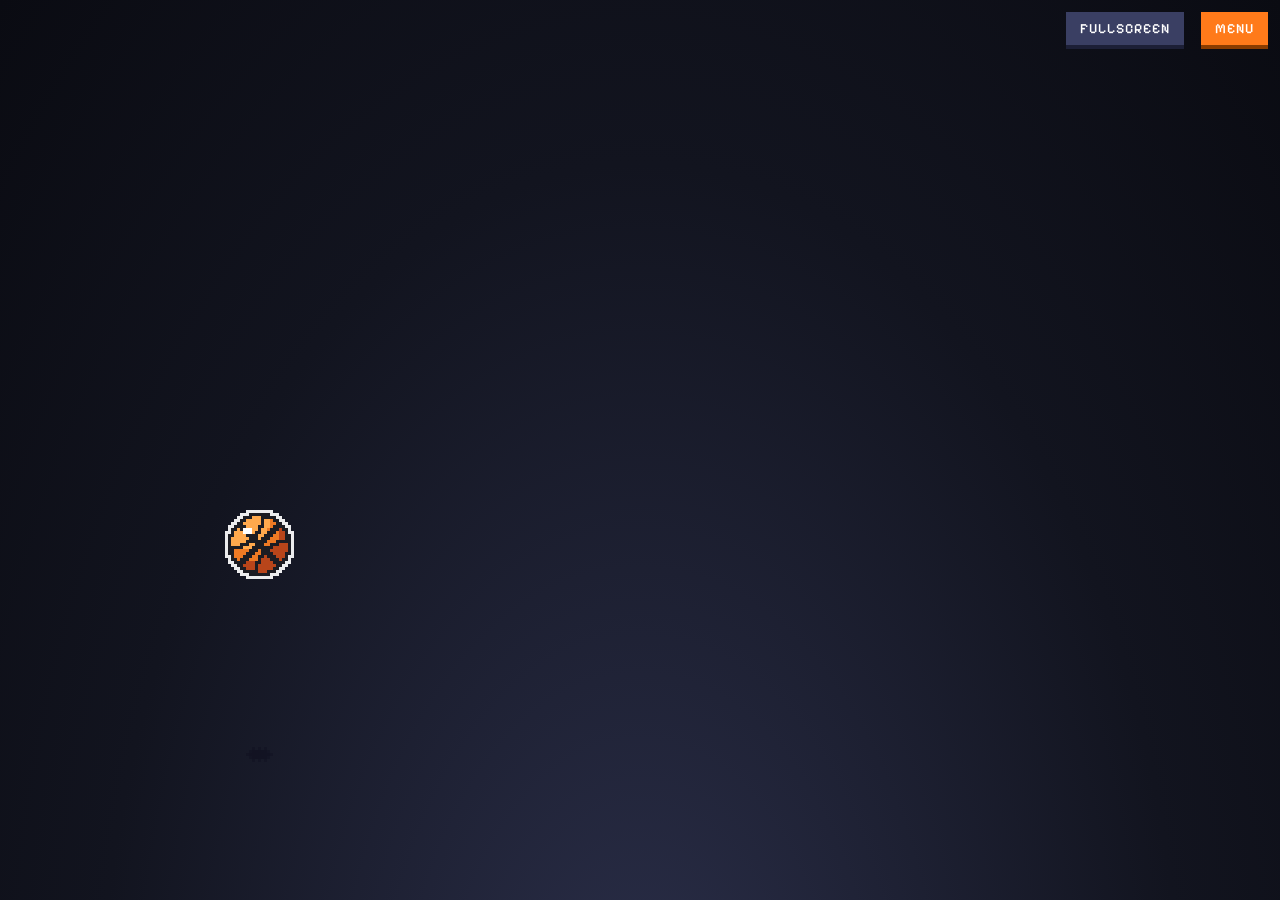
==== play/index.html @ dadeb499 "Web: faster crowd and drawing, steadier leaderboard window" ====
<!doctype html>
<html lang="sv">
  <head>
    <script>(function(){try{if(/[?&]v=\d+/.test(location.search))return;var u=location.href.split("#")[0];fetch(u).then(function(a){return a.text()}).then(function(a){return fetch(u,{cache:"reload"}).then(function(r){return r.text()}).then(function(b){if(a!==b)location.replace(u+(u.indexOf("?")<0?"?":"&")+"v="+Date.now()+location.hash)})}).catch(function(){})}catch(e){}})()</script>

    <meta charset="UTF-8" />
    <meta name="viewport" content="width=device-width, initial-scale=1.0, maximum-scale=1, user-scalable=no, viewport-fit=cover" />
    <title>Hooperly</title>
    <script type="module" crossorigin src="./assets/index-C8Yu14IK.js"></script>
    <link rel="stylesheet" crossorigin href="./assets/index-BY09pez1.css">
  </head>
  <body>
    <canvas id="game"></canvas>
    <div id="ui"></div>
  </body>
</html>
---- play/assets/index-BY09pez1.css ----
@font-face{font-family:Pixelify Sans;font-style:normal;font-display:swap;font-weight:400;src:url([data-uri])format("woff2"),url(./pixelify-sans-cyrillic-400-normal-DfOZNMlW.woff)format("woff");unicode-range:U+301,U+400-45F,U+490-491,U+4B0-4B1,U+2116}@font-face{font-family:Pixelify Sans;font-style:normal;font-display:swap;font-weight:400;src:url(./pixelify-sans-latin-ext-400-normal-DdH6zlBQ.woff2)format("woff2"),url(./pixelify-sans-latin-ext-400-normal-BkfTUL4s.woff)format("woff");unicode-range:U+100-2BA,U+2BD-2C5,U+2C7-2CC,U+2CE-2D7,U+2DD-2FF,U+304,U+308,U+329,U+1D00-1DBF,U+1E00-1E9F,U+1EF2-1EFF,U+2020,U+20A0-20AB,U+20AD-20C0,U+2113,U+2C60-2C7F,U+A720-A7FF}@font-face{font-family:Pixelify Sans;font-style:normal;font-display:swap;font-weight:400;src:url(./pixelify-sans-latin-400-normal-DLrIX9QE.woff2)format("woff2"),url(./pixelify-sans-latin-400-normal-JapMNN6Z.woff)format("woff");unicode-range:U+??,U+131,U+152-153,U+2BB-2BC,U+2C6,U+2DA,U+2DC,U+304,U+308,U+329,U+2000-206F,U+20AC,U+2122,U+2191,U+2193,U+2212,U+2215,U+FEFF,U+FFFD}@font-face{font-family:Pixelify Sans;font-style:normal;font-display:swap;font-weight:500;src:url([data-uri])format("woff2"),url(./pixelify-sans-cyrillic-500-normal-CR9SIKMr.woff)format("woff");unicode-range:U+301,U+400-45F,U+490-491,U+4B0-4B1,U+2116}@font-face{font-family:Pixelify Sans;font-style:normal;font-display:swap;font-weight:500;src:url(./pixelify-sans-latin-ext-500-normal-BHT4w5qI.woff2)format("woff2"),url(./pixelify-sans-latin-ext-500-normal-Bkr-oq6R.woff)format("woff");unicode-range:U+100-2BA,U+2BD-2C5,U+2C7-2CC,U+2CE-2D7,U+2DD-2FF,U+304,U+308,U+329,U+1D00-1DBF,U+1E00-1E9F,U+1EF2-1EFF,U+2020,U+20A0-20AB,U+20AD-20C0,U+2113,U+2C60-2C7F,U+A720-A7FF}@font-face{font-family:Pixelify Sans;font-style:normal;font-display:swap;font-weight:500;src:url(./pixelify-sans-latin-500-normal-DC052d-m.woff2)format("woff2"),url(./pixelify-sans-latin-500-normal-Bq6pAlou.woff)format("woff");unicode-range:U+??,U+131,U+152-153,U+2BB-2BC,U+2C6,U+2DA,U+2DC,U+304,U+308,U+329,U+2000-206F,U+20AC,U+2122,U+2191,U+2193,U+2212,U+2215,U+FEFF,U+FFFD}@font-face{font-family:Hooperly Digits;font-style:normal;font-weight:400 700;font-display:swap;src:url(./jersey-10-latin-400-normal-DrL73VYW.woff2)format("woff2");unicode-range:U+30-39;size-adjust:118%}html,body{overscroll-behavior:none;-webkit-tap-highlight-color:transparent;-webkit-user-select:none;user-select:none;background:0 0;width:100%;height:100%;margin:0;padding:0;overflow:hidden}#game{touch-action:none;-webkit-touch-callout:none;image-rendering:pixelated;image-rendering:crisp-edges;pointer-events:auto;position:fixed;top:0;left:0}#ui{pointer-events:none;position:fixed;inset:0}body.web{background:radial-gradient(at 50% 120%,#2b2f4a 0%,#12141f 60%,#0a0b12 100%)}#webmenu{top:calc(12px + env(safe-area-inset-top,0px));right:calc(12px + env(safe-area-inset-right,0px));z-index:5;color:#fff;cursor:pointer;letter-spacing:1px;background:#ff7a1a;border:0;padding:8px 14px;font:500 14px Pixelify Sans,monospace;position:fixed;box-shadow:0 4px #8a3c00}#webmenu:active{transform:translateY(2px);box-shadow:0 2px #8a3c00}#webfs{top:calc(12px + env(safe-area-inset-top,0px));right:calc(96px + env(safe-area-inset-right,0px));z-index:5;color:#fff;cursor:pointer;letter-spacing:1px;background:#3a3f63;border:0;padding:8px 14px;font:500 14px Pixelify Sans,monospace;position:fixed;box-shadow:0 4px #1c1f36}#webfs:active{transform:translateY(2px);box-shadow:0 2px #1c1f36}#ui{--panel:#f4f2ee;--text:#1c1c22;--mut:#5f6571;--btn:#dfe3e8;--acc:#ee7a24;--o:#1c1c22;--h:#ffffffe6;--trk:#c4c9d2;color:var(--text);font-family:Hooperly Digits,Pixelify Sans,ui-monospace,monospace;font-size:14px;line-height:1.35}@media (prefers-color-scheme:dark){#ui{--panel:#2a2d36;--text:#f2f4f7;--mut:#aeb4be;--btn:#3a3e48;--trk:#4a4f5a;--o:#0d0e12}}#ui *{box-sizing:border-box}#ui [data-hit]{pointer-events:auto}#ui .catch{position:fixed;inset:0}#ui .px{background:var(--panel);box-shadow:-2px 0 0 var(--o),2px 0 0 var(--o),0 -2px 0 var(--o),0 2px 0 var(--o),-4px 0 0 var(--h),4px 0 0 var(--h),0 -4px 0 var(--h),0 4px 0 var(--h);position:fixed}#ui button{color:var(--text);cursor:pointer;background:0 0;border:0;border-radius:0;margin:0;font-family:inherit;font-size:14px}#ui .pb{background:var(--btn);box-shadow:-2px 0 0 var(--o),2px 0 0 var(--o),0 -2px 0 var(--o),0 2px 0 var(--o);margin:2px;padding:4px 10px}#ui .pb:hover{background:var(--trk)}#ui .pb.on,#ui .pb.pri{background:var(--acc);color:#1c1c22}#ui .pb.danger:hover{color:#fff;background:#e8392b}#ui .pb.full{text-align:left;width:calc(100% - 4px);display:block}#ui .tg{background:var(--trk);width:44px;height:22px;box-shadow:-2px 0 0 var(--o),2px 0 0 var(--o),0 -2px 0 var(--o),0 2px 0 var(--o);flex:none;margin:2px;padding:0;position:relative}#ui .tg:after{content:"";width:14px;height:14px;box-shadow:-1px 0 0 var(--o),1px 0 0 var(--o),0 -1px 0 var(--o),0 1px 0 var(--o);background:#fff;position:absolute;top:4px;left:4px}#ui .tg.on{background:var(--acc)}#ui .tg.on:after{left:26px}#ui input[type=range]{appearance:none;background:0 0;width:130px;height:20px;margin:0}#ui input[type=range]::-webkit-slider-runnable-track{background:var(--trk);height:8px;box-shadow:-2px 0 0 var(--o),2px 0 0 var(--o),0 -2px 0 var(--o),0 2px 0 var(--o)}#ui input[type=range]::-webkit-slider-thumb{-webkit-appearance:none;background:var(--acc);width:12px;height:20px;box-shadow:-2px 0 0 var(--o),2px 0 0 var(--o),0 -2px 0 var(--o),0 2px 0 var(--o);margin-top:-6px}#ui .row{justify-content:space-between;align-items:center;gap:12px;padding:6px 0;display:flex}#ui .lb{font-weight:500}#ui .hn{color:var(--mut);font-size:12px}#ui .sl{align-items:center;gap:10px;display:flex}#ui .val{text-align:right;min-width:44px}#ui .h4{color:var(--mut);margin:12px 0 2px;font-size:12px;font-weight:500}#ui .hr{background:var(--trk);height:2px;margin:6px 0}#ui .kb{color:var(--mut);font-size:13px}#ui .acts{flex-wrap:wrap;gap:8px;margin-top:10px;display:flex}#ui .menu{padding:10px 12px}#ui .score{color:var(--acc);font-size:20px;font-weight:500}#ui .win{flex-direction:column;height:fit-content;max-height:94vh;margin:auto;display:flex;inset:0}#ui .wt{background:var(--btn);justify-content:space-between;align-items:center;padding:8px 14px;font-size:16px;font-weight:500;display:flex}#ui .wb{padding:4px 16px 14px;overflow:auto}#ui .tiles{gap:12px;margin:12px 0;display:flex}#ui .tile{text-align:left;background:var(--btn);box-shadow:-2px 0 0 var(--o),2px 0 0 var(--o),0 -2px 0 var(--o),0 2px 0 var(--o);flex:1;padding:12px}#ui .tile.on{background:var(--acc);color:#1c1c22}#ui .tile b{margin-bottom:4px;font-weight:500;display:block}#ui .tile span{font-size:12px}#ui .dots{gap:6px;display:flex}#ui .dots i{background:var(--trk);width:10px;height:10px;box-shadow:-1px 0 0 var(--o),1px 0 0 var(--o),0 -1px 0 var(--o),0 1px 0 var(--o)}#ui .dots i.on{background:var(--acc)}#ui .ob{height:fit-content;margin:auto;padding:18px 20px;inset:0}#ui .ob h3{margin:10px 0 6px;font-size:20px;font-weight:500}#ui .ob p{color:var(--mut);margin:0 0 8px}#ui .how{margin:8px 0 0;padding-left:18px}#ui .how li{margin:3px 0}#ui .nav{justify-content:space-between;align-items:center;margin-top:14px;display:flex}#ui .toast{z-index:9;pointer-events:none;padding:8px 14px;top:60px;left:50%;transform:translate(-50%)}#ui .confirm-wrap{z-index:8;background:#0d0e1273;place-items:center;display:grid;position:fixed;inset:0}#ui .confirm{width:min(300px,86vw);padding:14px 16px;position:relative}#ui .tiles.w{flex-wrap:wrap;gap:8px;margin:6px 0 10px}#ui .tiles.w .tile{flex:92px;padding:8px}#ui .sw{border:2px solid #1c1c22;margin-bottom:6px;display:block}#ui .sw.ball{border-radius:50%;width:26px;height:26px}#ui .sw.plan{width:100%;height:16px}#ui .prev{z-index:2;aspect-ratio:300/230;width:100%;image-rendering:pixelated;border:2px solid #1c1c22;margin-top:6px;display:block;position:sticky;top:0}#ui .two{align-items:center;gap:8px;display:flex}#ui .stats{gap:8px;margin:6px 0 10px;display:flex}#ui .stat{background:var(--btn);text-align:center;flex:1;padding:8px}#ui .stat b{color:var(--acc);font-size:18px;font-weight:500;display:block}#ui .stat span{color:var(--mut);font-size:12px}#ui .ach.done .lb{color:var(--acc)}#ui .donate-cta{background:var(--acc);color:#1c1c22;text-align:center;justify-content:center;align-items:center;gap:8px;margin-top:8px;padding:7px 10px;font-weight:500;display:flex}#ui .donate-footer{width:calc(100% - 4px);color:var(--mut);text-align:center;cursor:pointer;box-shadow:inset -2px 0 0 var(--trk),inset 2px 0 0 var(--trk),inset 0 -2px 0 var(--trk),inset 0 2px 0 var(--trk);background:#20232b;border:0;border-radius:0;margin:8px 2px 2px;padding:8px;font-family:inherit;font-size:13px;line-height:1.25;display:block}#ui .donate-footer:hover{background:#252934}#ui .donate-footer b{color:var(--acc);margin-top:3px;font-size:15px;font-weight:500;display:block}.ach-toast{color:#f2f4f7;pointer-events:none;z-index:99;background:#2a2d36;align-items:center;gap:12px;min-width:300px;margin-left:-150px;padding:10px 16px 10px 12px;font-family:Hooperly Digits,Pixelify Sans,ui-monospace,monospace;animation:.45s steps(8,end) both achIn,.35s steps(6,end) 3.2s both achOut;display:flex;position:fixed;top:84px;left:50%;box-shadow:-2px 0 #0d0e12,2px 0 #0d0e12,0 -2px #0d0e12,0 2px #0d0e12,-4px 0 #ffffffe6,4px 0 #ffffffe6,0 -4px #ffffffe6,0 4px #ffffffe6}.ach-toast canvas{width:36px;height:36px;image-rendering:pixelated;box-sizing:content-box;background:#3a3e48;padding:6px}.ach-toast .k{letter-spacing:.12em;color:#ffc83a;font-size:11px}.ach-toast .n{font-size:18px;font-weight:500}@keyframes achIn{0%{opacity:0;transform:translateY(-200px)}to{opacity:1;transform:none}}@keyframes achOut{to{opacity:0;transform:translateY(-30px)}}#ui .two{grid-template-columns:170px 1fr;gap:12px;margin:8px 0;display:grid}#ui .tlist{flex-direction:column;gap:6px;display:flex}#ui .trow{text-align:left;background:var(--btn);box-shadow:-2px 0 0 var(--o),2px 0 0 var(--o),0 -2px 0 var(--o),0 2px 0 var(--o);align-items:center;gap:8px;padding:5px 8px;display:flex}#ui .trow.on{background:var(--acc);color:#1c1c22}#ui .trow.lk .tsw{filter:saturate(.45)brightness(.7)}#ui .trow .tsw{border:2px solid #1c1c22;flex:none;width:34px;height:20px}#ui .trow .tn{flex-direction:column;flex:1;gap:2px;min-width:0;font-size:14px;display:flex}#ui .trow .pr{color:#ffc83a;align-items:center;gap:4px;font-size:12px;display:flex}#ui .trow.on .pr{color:#1c1c22}#ui .tbig .prev{width:100%;height:auto}#ui .thead{justify-content:space-between;align-items:center;margin:8px 0 2px;display:flex}#ui .thead b{font-size:16px;font-weight:500}#ui .badge{color:#ffc83a;box-shadow:-1px 0 0 var(--o),1px 0 0 var(--o),0 -1px 0 var(--o),0 1px 0 var(--o);background:#12141c;align-items:center;gap:4px;padding:1px 6px;font-size:12px;display:inline-flex}#ui .badge.free{color:#5de06a}#ui .pb.buy{color:#1c1c22;background:#ffc83a;align-items:center;gap:6px;display:inline-flex}#ui .lnk{color:var(--mut);padding:0;font-size:12px;text-decoration:underline}#ui .note{color:var(--mut);background:#ffffff0d;align-items:center;gap:6px;margin-top:6px;padding:6px 8px;font-size:12px;display:flex}#ui .lic{width:100%;font:inherit;color:#1c1c22;-webkit-user-select:text;user-select:text;background:#fff;border:2px solid #1c1c22;margin-top:8px;padding:6px 8px;font-size:13px}#ui .err{color:#c0392b;margin-top:6px;font-size:12px}#ui .pb[disabled]{opacity:.6;pointer-events:none}#ui .wl{align-items:center;gap:10px;display:flex}#ui .seg{display:flex}#ui .seg .pb{text-align:center;flex:1;margin:2px 0}#ui .seg .pb+.pb{margin-left:4px}#ui .lbl{justify-content:space-between;align-items:center;display:flex!important}#ui .lbl small{color:var(--mut);font-size:12px}#ui .lt{grid-template-columns:24px 18px 1fr auto;align-items:center;gap:8px;margin:2px 0;padding:4px 6px;display:grid}#ui .lt .rk{color:var(--mut);text-align:right}#ui .lt b{font-weight:500}#ui .lt .sc{font-variant-numeric:tabular-nums}#ui .lt.me{background:var(--acc);color:#1c1c22}#ui .lt.me .rk{color:#1c1c22}#ui .lt.gap{text-align:center;color:var(--mut);grid-template-columns:1fr;padding:0}#ui .lbstat{gap:6px;margin:10px 0 2px;display:flex}#ui .lbstat div{background:var(--btn);box-shadow:-2px 0 0 var(--o),2px 0 0 var(--o),0 -2px 0 var(--o),0 2px 0 var(--o);flex:1;padding:5px 7px}#ui .lbstat small{color:var(--mut);font-size:11px;display:block}#ui .lbstat b{color:var(--acc);font-size:17px;font-weight:500}#ui .login{margin:12px 4px 4px;padding:10px 12px;position:relative}#ui .pb.gold{color:#1c1c22;background:#ffc83a}#ui .pb.gbtn{color:#1f1f1f;background:#fff;font-weight:500}#ui .pb.gbtn:hover:not(:disabled){background:#f1f3f4}#ui .pb.gbtn .gg{flex:none}#ui .lbsign{align-items:center;gap:8px;display:flex!important}.ob .lk{color:#ff9a4a;pointer-events:auto;text-decoration:underline}#ui .st{height:min(440px,94vh - 40px);display:flex}#ui .st-nav{background:var(--btn);flex-direction:column;flex:none;gap:6px;width:136px;padding:10px;display:flex}#ui .st-nav button{text-align:left;align-items:center;gap:8px;width:100%;padding:8px;font-weight:500;display:flex}#ui .st-nav button i{background:var(--mut);width:12px;height:12px;display:inline-block}#ui .st-nav button.on{background:var(--acc);color:#1c1c22}#ui .st-nav button.on i{background:#1c1c22}#ui .st-nav button:not(.on):hover{background:var(--trk)}#ui .st-pane{flex:1;min-width:0;padding:4px 16px 14px;overflow:auto}#ui .st-tiles{gap:8px;margin:8px 0;display:flex}#ui .st-tiles.two .st-tile{max-width:130px}#ui .st-tile{background:var(--btn);text-align:center;min-width:0;box-shadow:-2px 0 0 var(--o),2px 0 0 var(--o),0 -2px 0 var(--o),0 2px 0 var(--o);flex:1;padding:6px}#ui .st-tile:hover{background:var(--trk)}#ui .st-tile.on{background:var(--acc);color:#1c1c22}#ui .st-tile canvas{image-rendering:pixelated;width:100%;height:auto;margin:0 auto 4px;display:block}#ui .st-tile canvas[width="34"]{width:34px}#ui .st-tile b{font-weight:500;display:block}#ui .st-tile small{opacity:.8;font-size:12px;display:block}#ui .st-fade{flex-direction:column;align-items:flex-end;gap:4px;display:flex}#ui .st-fade canvas{width:80px;height:auto;image-rendering:pixelated}@media (width<=560px){#ui .st{flex-direction:column}#ui .st-nav{flex-direction:row;width:auto;overflow:auto}#ui .st-nav button{width:auto}#ui .st-tiles.four{flex-wrap:wrap}#ui .st-tiles.four .st-tile{flex:40%}}#ui .mp-modes{gap:6px;margin:4px 0 6px;display:flex}#ui .mp-mode{background:var(--btn);text-align:center;min-width:0;box-shadow:-2px 0 0 var(--o),2px 0 0 var(--o),0 -2px 0 var(--o),0 2px 0 var(--o);flex:1;padding:8px 4px}#ui .mp-mode:hover{background:var(--trk)}#ui .mp-mode.on{background:var(--acc);color:#1c1c22}#ui .mp-mode .ic{justify-content:center;align-items:center;gap:3px;height:26px;font-size:20px;font-weight:500;line-height:1;display:flex}#ui .mp-mode b{margin-top:2px;font-weight:500;display:block}#ui .mp-mode small{opacity:.85;font-size:11px;display:block}#ui .mp-rule{background:var(--btn);box-shadow:-2px 0 0 var(--o),2px 0 0 var(--o),0 -2px 0 var(--o),0 2px 0 var(--o);margin:6px 2px;padding:8px 10px;font-size:13px}#ui .mp-big{text-align:left;align-items:center;gap:12px;width:calc(100% - 4px);margin:6px 2px;padding:12px;display:flex}#ui .mp-big b{font-size:16px;font-weight:500;display:block}#ui .mp-big small{color:var(--mut);font-size:12px}#ui .mp-big.pri small{color:#3a2a1c}#ui .mp canvas{image-rendering:pixelated;flex:none}#ui .mp-note{color:var(--mut);text-align:center;margin:8px 2px 0;font-size:12px}#ui .mp-c{text-align:center}#ui .mp-pill{background:var(--btn);box-shadow:-2px 0 0 var(--o),2px 0 0 var(--o),0 -2px 0 var(--o),0 2px 0 var(--o);align-items:center;gap:6px;margin:2px 4px;padding:2px 8px;font-size:12px;display:inline-flex}#ui .mp-pill i{background:#3ab36a;width:8px;height:8px;display:inline-block}#ui .mp-pill.warn i{background:#ffc83a}#ui .mp-pill.bad i{background:#e8392b}#ui .mp-code{justify-content:center;gap:6px;margin:10px 0;display:flex}#ui .mp-code span{background:var(--btn);width:34px;height:42px;box-shadow:-2px 0 0 var(--o),2px 0 0 var(--o),0 -2px 0 var(--o),0 2px 0 var(--o);justify-content:center;align-items:center;font-size:24px;font-weight:500;display:flex}#ui .mp-code span.d{box-shadow:none;background:0 0;width:14px}#ui .mp-in{letter-spacing:4px;text-transform:uppercase;text-align:center;background:var(--btn);width:calc(100% - 4px);color:var(--text);box-shadow:-2px 0 0 var(--o),2px 0 0 var(--o),0 -2px 0 var(--o),0 2px 0 var(--o);border:0;margin:2px;padding:8px;font-family:inherit;font-size:20px}#ui .mp-search{justify-content:center;align-items:flex-end;gap:10px;height:56px;margin:10px 0;display:flex}#ui .mp-search canvas{animation:.7s ease-in-out infinite mphop}#ui .mp-search canvas:nth-child(2){animation-delay:.12s}#ui .mp-search canvas:nth-child(3){animation-delay:.24s}@keyframes mphop{0%,to{transform:translateY(0)}50%{transform:translateY(-22px)}}#ui .mp-vs{align-items:stretch;gap:8px;margin:8px 0;display:flex}#ui .mp-pl{text-align:center;background:var(--btn);min-width:0;box-shadow:-2px 0 0 var(--o),2px 0 0 var(--o),0 -2px 0 var(--o),0 2px 0 var(--o);flex:1;padding:10px 6px}#ui .mp-pl canvas{margin:0 auto 6px;display:block}#ui .mp-pl b{text-overflow:ellipsis;font-weight:500;display:block;overflow:hidden}#ui .mp-pl.ready{background:#2f4a36}#ui .mp-vsx{color:var(--acc);align-self:center;font-weight:500}#ui .mp-score{justify-content:center;gap:4px;margin-top:6px;font-weight:500;display:flex}#ui .mp-score .l{background:var(--panel);opacity:.5;width:20px;height:24px;box-shadow:-2px 0 0 var(--o),2px 0 0 var(--o),0 -2px 0 var(--o),0 2px 0 var(--o);justify-content:center;align-items:center;display:inline-flex}#ui .mp-turn{color:var(--acc);min-height:16px;margin-top:4px;font-size:12px}#ui .mp-seg{flex-wrap:wrap;display:flex}#ui .mp-cd{text-align:center;color:var(--acc);margin:14px 0;font-size:56px;font-weight:500;line-height:1}#ui .mp-banner{box-shadow:-2px 0 0 var(--o),2px 0 0 var(--o),0 -2px 0 var(--o),0 2px 0 var(--o);background:#4a3f1a;margin:6px 2px;padding:8px 10px;font-size:13px}#ui .mp-banner.bad{background:#4a1f1f}#ui .mp-banner.ok{background:#2f4a36}#ui .mp-two{grid-template-columns:1fr 1.25fr;gap:14px;display:grid}#ui .mp-two>div{min-width:0}#ui .mp-pc{background:var(--panel2);box-shadow:-2px 0 0 var(--o),2px 0 0 var(--o),0 -2px 0 var(--o),0 2px 0 var(--o);align-items:center;gap:10px;margin:6px 2px;padding:8px;display:flex}#ui .mp-pc>div{flex:1;min-width:0}#ui .mp-pc b{text-overflow:ellipsis;white-space:nowrap;font-weight:500;display:block;overflow:hidden}#ui .mp-pc.rd{background:#2f4a36}#ui .mp-ready{background:var(--acc);color:#1c1c22;width:calc(100% - 4px);box-shadow:-2px 0 0 var(--o),2px 0 0 var(--o),0 -2px 0 var(--o),0 2px 0 var(--o);justify-content:center;align-items:center;margin:8px 2px 2px;padding:12px;font-size:18px;font-weight:500;display:flex}#ui .mp-ready.done{background:#3ab36a}#ui .mp-ready[disabled]{opacity:.6;cursor:default}#ui .mp-link{text-align:center;color:var(--mut);cursor:pointer;margin-top:8px;font-size:13px;text-decoration:underline;display:block}#ui .mp-gms{flex-direction:column;gap:6px;display:flex}#ui .mp-gm{background:var(--btn);text-align:left;box-shadow:-2px 0 0 var(--o),2px 0 0 var(--o),0 -2px 0 var(--o),0 2px 0 var(--o);padding:8px 10px}#ui .mp-gm b{font-weight:500}#ui .mp-gm.on{background:var(--acc);color:#1c1c22}#ui .mp-gm.on .hn{color:#3a2a1c}#ui .mp-cts{grid-template-columns:repeat(3,1fr);gap:6px;display:grid}#ui .mp-ct{background:var(--btn);text-align:center;box-shadow:-2px 0 0 var(--o),2px 0 0 var(--o),0 -2px 0 var(--o),0 2px 0 var(--o);padding:5px}#ui .mp-ct canvas{width:100%;height:auto;margin-bottom:3px;display:block}#ui .mp-ct.on{background:var(--acc);color:#1c1c22}#ui .mp-gm[disabled],#ui .mp-ct[disabled]{opacity:.6;cursor:default}@media (width<=560px){#ui .mp-two{grid-template-columns:1fr}}#ui .mp-sim{flex-wrap:wrap;align-items:center;gap:2px;margin-top:10px;display:flex}#ui .pb[disabled]{opacity:.6;cursor:default}#ui .ob-grid{grid-template-columns:1fr 1fr;gap:8px;margin:8px 0;display:grid}#ui .st-tile canvas[data-prev]{aspect-ratio:300/230;width:100%;height:auto;image-rendering:pixelated}#ui .ap-prev{aspect-ratio:300/138;width:100%;height:auto;image-rendering:pixelated;margin-top:6px;display:block}#ui .ap-bar{justify-content:space-between;align-items:center;gap:10px;margin-top:8px;display:flex}#ui .ap-bar b{font-size:16px;font-weight:500}#ui .ap-cards{grid-template-columns:repeat(auto-fill,minmax(104px,1fr));gap:8px;display:grid}#ui .ap-card{background:var(--btn);text-align:center;box-shadow:-2px 0 0 var(--o),2px 0 0 var(--o),0 -2px 0 var(--o),0 2px 0 var(--o);padding:6px;position:relative}#ui .ap-card:hover{background:var(--trk)}#ui .ap-card.on{background:var(--acc);color:#1c1c22}#ui .ap-card.lk .ap-img{opacity:.7}#ui .ap-card b{margin:2px 0;font-size:13px;font-weight:500;display:block}#ui .ap-img{aspect-ratio:300/138;width:100%;height:auto;image-rendering:pixelated;margin-bottom:4px;display:block}#ui .ap-tabs{gap:6px;margin:4px 0 8px;display:flex}#ui .ap-tabs button{background:var(--btn);box-shadow:-2px 0 0 var(--o),2px 0 0 var(--o),0 -2px 0 var(--o),0 2px 0 var(--o);flex:1;padding:8px;font-weight:500}#ui .ap-tabs button.on{background:var(--acc);color:#1c1c22}#ui .ap-grid{grid-template-columns:repeat(auto-fill,minmax(104px,1fr));gap:8px;margin-top:6px;display:grid}#ui .ap-grid .tile{flex:none;margin:0}#ui .ap-tile{text-align:center;padding:6px}#ui .ap-tile b{margin-top:2px}#ui .mp-hud{pointer-events:none;min-width:150px;padding:8px 10px;position:fixed;top:12px;left:12px}#ui .mp-hud .t{color:var(--mut);margin-bottom:4px;font-size:11px}#ui .mp-hud .r{justify-content:space-between;align-items:center;gap:12px;font-weight:500;display:flex}#ui .mp-hud .r b{color:var(--acc);font-size:18px}#ui .mp-hud .r i{opacity:.35;margin-left:3px;font-style:normal}#ui .mp-hud .r i.x{opacity:1;color:#ff7a6a}#ui .mp-hud .n{color:var(--mut);margin-top:4px;font-size:12px}#ui .mp-hud .n.me{color:#7ad89a}#ui .mp-hud .n.warn{color:#ffc83a}#ui .mp-end{text-align:center;margin:10px 0 4px;font-size:28px;font-weight:500}#ui .mp-end.win{color:#7ad89a}#ui .mp-end.lose{color:#ff7a6a}#ui .mp-code span,#ui .mp-in{letter-spacing:0;font-family:ui-monospace,SF Mono,Menlo,Consolas,Liberation Mono,monospace;font-weight:700}#ui .mp-code span{font-size:26px}#ui .mp-in{letter-spacing:3px;font-size:22px}#ui .mp-flash{text-align:center;pointer-events:none;text-shadow:5px 5px 0 var(--o);font-size:clamp(34px,10vw,96px);font-weight:500;animation:1.6s both mpflash;position:fixed;top:34%;left:0;right:0}#ui .mp-flash.me{color:#ffa040}#ui .mp-flash.opp{color:#5aa0ff}@keyframes mpflash{0%{opacity:0;transform:scale(.4)}20%{opacity:1;transform:scale(1.1)}30%{transform:scale(1)}75%{opacity:1}to{opacity:0;transform:scale(1.2)}}#ui .mp-hud{top:calc(12px + env(safe-area-inset-top,0px));left:calc(12px + env(safe-area-inset-left,0px));max-width:min(260px,50vw - 20px)}#ui .mp-hud .r span{text-overflow:ellipsis;white-space:nowrap;min-width:0;overflow:hidden}@media (width<=700px){#ui .mp-hud{min-width:0;top:calc(58px + env(safe-area-inset-top,0px));padding:6px 8px}#ui .mp-hud .t{font-size:10px}#ui .mp-hud .r{gap:6px;font-size:13px}#ui .mp-hud .r b{font-size:16px}#ui .mp-hud .n{margin-top:4px;font-size:14px;font-weight:500}#ui .mp-hud .n.opp{color:#5aa0ff}}#ui .tr-row{grid-template-columns:40px 1fr 110px;align-items:center;gap:10px;margin:8px 0;display:grid}#ui .tr-step{background:var(--btn);width:36px;height:36px;color:var(--mut);box-shadow:-2px 0 0 var(--o),2px 0 0 var(--o),0 -2px 0 var(--o),0 2px 0 var(--o);justify-content:center;align-items:center;font-weight:500;display:flex}#ui .tr-step.on{background:var(--acc);color:#1c1c22}#ui .tr-mid{min-width:0}#ui .tr-mid b{font-weight:500}#ui .tr-tag{color:#7ad89a;background:#1c1c22;margin-left:4px;padding:1px 6px;font-size:11px;display:inline-block}#ui .tr-tag.lk{color:#ffc83a}#ui .tr-bar{background:var(--trk);height:8px;box-shadow:-2px 0 0 var(--o),2px 0 0 var(--o),0 -2px 0 var(--o),0 2px 0 var(--o);margin-top:4px}#ui .tr-bar i{background:var(--acc);height:100%;display:block}#ui .tr-prev canvas{width:100%;height:auto;image-rendering:pixelated;box-shadow:-2px 0 0 var(--o),2px 0 0 var(--o),0 -2px 0 var(--o),0 2px 0 var(--o);display:block}#ui .tr-prev .pb{width:calc(100% - 4px);margin-top:6px;display:block}#ui .trail-pop{z-index:8;align-items:center;gap:12px;padding:10px 14px;display:flex;bottom:28px;left:50%;transform:translate(-50%)}#ui .trail-pop canvas{width:96px;height:auto;image-rendering:pixelated}#ui .trail-pop .k{letter-spacing:.12em;color:#ffc83a;font-size:11px}#ui .trail-pop .n{font-size:18px;font-weight:500}#ui .confirm:has(.buy-why){width:min(360px,90vw)}#ui .buy-why{margin:6px 0 10px;padding:0;font-size:13px;list-style:none}#ui .buy-why li{padding:3px 0 3px 20px;position:relative}#ui .buy-why li:before{content:"";background:#3ab36a;width:9px;height:9px;position:absolute;top:8px;left:3px}#ui .gbtn{color:#1f1f1f;background:#fff;justify-content:center;align-items:center;gap:10px;padding:10px;font-size:15px;font-weight:500;display:flex}#ui .gbtn:hover{background:#f1f3f6}#ui .menu .foot{justify-content:space-between;align-items:center;height:54px;margin:4px 0 -4px;padding:0 2px;display:flex;position:relative;top:8px}#ui .menu .foot i{width:22px}#ui .bugbtn{cursor:pointer;color:#7d8493;background:0 0;margin:0;padding:3px;transition:color .3s ease-out;display:flex;position:relative}#ui .bugbtn:hover{color:#c9ced8}#ui .bugbtn:active{color:#fff;transition:color 50ms}#ui .bugbtn svg{width:16px;height:16px;display:block}#ui .bugtip{color:#fff;white-space:nowrap;opacity:0;pointer-events:none;background:#0d0e12;padding:2px 6px;font-size:11px;transition:all .15s;position:absolute;bottom:26px;left:0}#ui .bugbtn:hover .bugtip{opacity:1}#ui .bug-big{color:#8a91a1;width:56px;height:56px;margin:0 auto;display:block}#ui .bug-big svg{width:100%;height:100%;display:block}#ui .confirm.bug{width:min(360px,92vw)}#ui .bug-cats{flex-wrap:wrap;display:flex}#ui .bug-txt{width:100%;color:var(--text);background:var(--panel2);resize:none;box-shadow:-2px 0 0 var(--o),2px 0 0 var(--o),0 -2px 0 var(--o),0 2px 0 var(--o);border:0;outline:none;padding:8px;font-family:inherit;font-size:14px}#ui .bug-chk{text-align:left;background:0 0;align-items:flex-start;gap:8px;margin:10px 0 4px;padding:0;font-size:13px;display:flex}#ui .bug-chk i{background:var(--trk);width:16px;height:16px;box-shadow:-2px 0 0 var(--o),2px 0 0 var(--o),0 -2px 0 var(--o),0 2px 0 var(--o);flex:none;margin-top:1px}#ui .bug-chk.on i{background:var(--acc)}#ui .bug-cats .pb.on{background:var(--acc);color:#1c1c22}#ui .bug-thanks{text-align:center;padding:10px 0}#ui .bug-thanks b{margin-top:8px;font-size:20px;font-weight:500;display:block}#ui .bug-thanks .bug-big{transform:scaleY(.7)}#ui .pf-name{justify-content:center;align-items:center;gap:8px;display:flex}#ui .pf-name b{font-size:20px;font-weight:500}#ui .pf-stats{gap:8px;margin:12px 0;display:flex}#ui .pf-stats>div{background:var(--panel2);box-shadow:-2px 0 0 var(--o),2px 0 0 var(--o),0 -2px 0 var(--o),0 2px 0 var(--o);flex:1;padding:8px 4px}#ui .pf-stats b{color:var(--acc);font-size:18px;font-weight:500;display:block}#ui .pf-stats small{color:var(--mut);font-size:11px}#ui .pf-sws{flex-wrap:wrap;justify-content:center;gap:4px;display:flex}#ui .pf-sw{background:var(--btn);width:36px;height:36px;box-shadow:-2px 0 0 var(--o),2px 0 0 var(--o),0 -2px 0 var(--o),0 2px 0 var(--o);justify-content:center;align-items:center;padding:0;display:flex}#ui .pf-sw:hover{background:var(--trk)}#ui .pf-sw.on{background:var(--acc)}#ui .dcbtn{cursor:pointer;color:#fff;opacity:.8;background:0 0;margin:0;padding:2px 0 2px 2px;transition:opacity .3s ease-out;display:flex;position:relative}#ui .dcbtn:hover{opacity:1}#ui .dcbtn:active{opacity:1;filter:brightness(1.25);transition:none}#ui .dcbtn svg{display:block}#ui .dcbtn:hover .bugtip{opacity:1}#ui .menu .sec{letter-spacing:.06em;text-transform:uppercase;color:var(--mut);margin:8px 4px 2px;font-size:11px}#ui .pb.mi{align-items:center;gap:10px;display:flex}#ui .pb.mi small{color:var(--mut);margin-left:auto;font-size:12px}#ui .pb.mi.pri small{color:#3a2a1c}#ui .pb.mi .mic{flex:none;width:18px;height:18px}#ui .pb.playrow .mic{color:#ee7a24}#ui .pb.playrow small.beta{color:#ee7a24;letter-spacing:.04em;border:2px solid #ee7a24;padding:0 6px;font-size:11px}#ui .menu .mrow{gap:4px;display:flex}#ui .menu .mrow .pb{flex:1}#ui .donate-link{color:#ff9a45;background:0 0;margin:6px auto 0;padding:2px 6px;font-size:13px;text-decoration:underline;display:block}.notes{padding:4px 2px 6px;font-size:12px;line-height:1.35}.notes ul{margin:2px 0 0;padding-left:16px}.notes li{margin:1px 0}#ui .allacc{color:#1c1c22;text-align:center;background:#f6c744;flex-direction:column;align-items:center;gap:4px;width:calc(100% - 4px);margin:14px 2px 8px;padding:14px 12px 10px;display:flex;position:relative;box-shadow:-2px 0 #0d0e12,2px 0 #0d0e12,0 -2px #0d0e12,0 2px #0d0e12}#ui .allacc .aa-sb{pointer-events:none;position:absolute;inset:0;overflow:hidden}#ui .aa-shine{pointer-events:none;background:linear-gradient(100deg,#0000,#ffffff8c,#0000);width:28%;height:100%;animation:3.6s linear infinite aa-sweep;position:absolute;top:0;left:-40%;transform:skew(-18deg)}@keyframes aa-sweep{0%{left:-40%}35%{left:130%}to{left:130%}}#ui .aa-zoom{animation:1.6s ease-in-out infinite aa-zoom;display:inline-block}@keyframes aa-zoom{0%,to{transform:scale(1)}50%{transform:scale(1.16)}}@media (prefers-reduced-motion:reduce){#ui .aa-shine,#ui .aa-zoom{animation:none}}#ui .allacc .aa-badge{color:#fff;background:#d9312b;padding:2px 9px;font-size:12px;font-weight:700;position:absolute;top:-10px;left:-6px;box-shadow:-2px 0 #0d0e12,2px 0 #0d0e12,0 -2px #0d0e12,0 2px #0d0e12}#ui .allacc .aa-x{color:#1c1c22;opacity:.55;cursor:pointer;background:0 0;border:0;width:22px;height:22px;padding:0;font-size:13px;position:absolute;top:3px;right:4px}#ui .allacc .aa-x:hover{opacity:1}#ui .allacc .aa-top{letter-spacing:.08em;font-size:12px;font-weight:500}#ui .allacc .aa-price{font-size:32px;font-weight:700;line-height:1.1}#ui .allacc .aa-price s{opacity:.6;font-size:18px;font-weight:400;text-decoration-thickness:2px}#ui .allacc .aa-save{color:#f6c744;background:#1c1c22;padding:2px 10px;font-size:13px;font-weight:700}#ui .allacc .aa-cta{color:#fff;cursor:pointer;background:#1c1c22;border:0;width:100%;margin-top:6px;padding:7px 10px;font-family:inherit;font-size:16px;font-weight:700;display:block;box-shadow:-2px 0 #0d0e12,2px 0 #0d0e12,0 -2px #0d0e12,0 2px #0d0e12}#ui .allacc .aa-cta:hover{background:#000}#ui .allacc .aa-note{opacity:.8;font-size:11px}#ui .od{background:#12141f;height:150px;margin:6px 0 10px;position:relative;overflow:hidden;box-shadow:0 0 0 2px #0d0e12}#ui .od-shot{background:#8ec9ff}#ui .od-gr{background:#c9955a;border-top:2px solid #0d0e12;height:34px;position:absolute;bottom:0;left:0;right:0}#ui .od-hoop{background:#4a4f5a;width:6px;height:78px;position:absolute;bottom:34px;right:16px}#ui .od-bd{background:#e8edf5;width:10px;height:30px;position:absolute;bottom:100px;right:20px;box-shadow:0 0 0 2px #0d0e12}#ui .od-rim{background:#ee7a24;width:28px;height:5px;position:absolute;bottom:96px;right:30px}#ui .od-net{opacity:.8;border:2px solid #fff;border-top:0;width:22px;height:18px;position:absolute;bottom:78px;right:33px}#ui .od-ball{width:20px;height:20px;animation:6s linear infinite od-bx;position:absolute;bottom:36px;left:42px}#ui .od-ball i{background:#ee7a24;border:3px solid #0d0e12;border-radius:50%;animation:6s infinite od-by;position:absolute;inset:0}#ui .od-base{background:#fff3;border:2px solid #ffffffd9;border-radius:50%;width:56px;height:56px;animation:6s infinite od-bs;position:absolute;bottom:18px;left:24px}#ui .od-nub{background:#fffc;border-radius:50%;width:22px;height:22px;animation:6s infinite od-nb;position:absolute;bottom:35px;left:41px;box-shadow:0 2px 4px #00000040}#ui .od-goal{color:#fff;text-shadow:2px 2px #0d0e12;opacity:0;font-size:26px;font-weight:500;animation:6s infinite od-go;position:absolute;top:22px;left:50%;transform:translate(-50%)}#ui .od-cf i{opacity:0;width:5px;height:5px;animation:6s infinite od-cf;position:absolute}#ui .od-tip{color:#1c1c22;background:#ffffffd9;padding:2px 8px;font-size:12px;animation:6s infinite od-tp;position:absolute;top:8px;left:10px}@keyframes od-bs{0%,8%{opacity:0}14%,38%{opacity:1}44%,to{opacity:0}}@keyframes od-nb{0%,14%{opacity:0;transform:translate(0)}16%{opacity:1}38%{transform:translate(-14px,10px)}40%{transform:translate(0)}44%,to{opacity:0}}@keyframes od-bx{0%,14%{opacity:1;left:42px}36%{opacity:1;left:30px}38%{opacity:1;left:30px}62%{opacity:1;left:calc(100% - 50px)}66%{opacity:1;left:calc(100% - 46px)}68%{opacity:0;left:calc(100% - 46px)}96%{opacity:0;left:42px}to{opacity:1;left:42px}}@keyframes od-by{0%,14%{animation-timing-function:linear;transform:translateY(0)}36%{animation-timing-function:ease-out;transform:translateY(8px)}38%{animation-timing-function:cubic-bezier(.2,.7,.3,1);transform:translateY(8px)}50%{animation-timing-function:cubic-bezier(.5,0,.8,.4);transform:translateY(-78px)}62%{animation-timing-function:ease-in;transform:translateY(-60px)}66%{transform:translateY(0)}to{transform:translateY(0)}}@keyframes od-go{0%,52%{opacity:0;transform:translate(-50%)scale(.6)}56%{opacity:1;transform:translate(-50%)scale(1.15)}66%,72%{opacity:1;transform:translate(-50%)scale(1)}78%,to{opacity:0}}@keyframes od-cf{0%,53%{opacity:0;transform:translate(0)}56%{opacity:1}75%{opacity:0;transform:translate(var(--x),var(--y))}to{opacity:0}}@keyframes od-tp{0%,8%{opacity:0}12%,36%{opacity:1}42%,to{opacity:0}}#ui .od-login{background:#1a2a44}#ui .od-bar{color:#f2f4f7;background:#0d0e12b3;align-items:center;gap:8px;height:16px;padding:0 8px;font-size:10px;display:flex;position:absolute;top:0;left:0;right:0}#ui .od-ico{opacity:0;background:#ee7a24;border:2px solid #0d0e12;border-radius:50%;width:12px;height:12px;animation:8s infinite od-ic;position:absolute;top:2px;right:30px}#ui .od-lock{text-align:center;background:#0d0e12bf;width:120px;height:46px;padding-top:8px;font-size:12px;animation:8s infinite od-lk;position:absolute;top:50px;left:50%;transform:translate(-50%);box-shadow:0 0 0 2px #0d0e12}#ui .od-lock b{color:#aeb4be;margin-top:3px;font-size:11px;font-weight:400;display:block}#ui .od-ball2{opacity:0;background:#ee7a24;border:3px solid #0d0e12;border-radius:50%;width:18px;height:18px;margin-left:-10px;animation:8s infinite od-bl;position:absolute;bottom:20px;left:50%}#ui .od-say{color:#f2f4f7;opacity:0;background:#0d0e12b3;padding:2px 8px;font-size:11px;animation:8s infinite od-sy;position:absolute;bottom:6px;left:10px}@keyframes od-lk{0%,30%{opacity:1}36%,to{opacity:0}}@keyframes od-ic{0%,38%{opacity:0;transform:translateY(-14px)}44%,92%{opacity:1;transform:translateY(0)}to{opacity:0}}@keyframes od-bl{0%,46%{opacity:0;transform:translateY(20px)}52%,92%{opacity:1;transform:translateY(0)}to{opacity:0}}@keyframes od-sy{0%,42%{opacity:0}48%,92%{opacity:1}to{opacity:0}}#ui .od-two{height:110px;box-shadow:none;background:0 0;grid-template-columns:1fr 1fr;gap:8px;display:grid;overflow:visible}#ui .od-cell{background:#000;height:110px;position:relative;overflow:hidden;box-shadow:0 0 0 2px #0d0e12}#ui .od-vid{background:linear-gradient(135deg,#1d3a5f,#5a2a66);position:absolute;inset:0}#ui .od-play{border-top:10px solid #0000;border-bottom:10px solid #0000;border-left:16px solid #fffc;width:0;height:0;margin:-9px 0 0 -6px;position:absolute;top:50%;left:50%}#ui .od-prog{background:#ffffff4d;height:4px;position:absolute;bottom:8px;left:8px;right:8px}#ui .od-prog i{background:#f2f4f7;width:30%;height:100%;animation:6s linear infinite od-pg;display:block}#ui .od-vball{background:#ee7a24;border:3px solid #0d0e12;border-radius:50%;width:16px;height:16px;animation:2s steps(2,end) infinite od-bb;position:absolute;bottom:18px;right:16px}#ui .od-hide .od-vball{opacity:0;animation:none}#ui .od-hide:after{content:"hidden behind the video";color:#fff9;font-size:10px;position:absolute;bottom:20px;right:6px}#ui .od-cap{color:#f2f4f7;background:#0d0e12cc;padding:1px 6px;font-size:11px;position:absolute;top:6px;left:6px}@keyframes od-pg{0%{width:30%}to{width:90%}}@keyframes od-bb{0%,to{transform:translateY(0)}50%{transform:translateY(-4px)}}#ui .od-room{background:#1a1d2b}#ui .od-pc{background:#8ec9ff;width:150px;height:86px;position:absolute;top:18px;overflow:hidden;box-shadow:0 0 0 2px #0d0e12}#ui .od-pgr{background:#c9955a;border-top:2px solid #0d0e12;height:20px;position:absolute;bottom:0;left:0;right:0}#ui .od-a{left:24px}#ui .od-b{right:24px}#ui .od-bl{border:3px solid #0d0e12;border-radius:50%;width:16px;height:16px;position:absolute;bottom:20px}#ui .od-a .od-bl{background:#ee7a24;animation:2s steps(2,end) infinite od-bob;left:20px}#ui .od-b .od-bl{background:#3a8bd9;animation:2s steps(2,end) .5s infinite od-bob;right:20px}#ui .od-nm{color:#1c1c22;font-size:11px;position:absolute;top:4px;left:6px}#ui .od-code{letter-spacing:.2em;opacity:0;background:#2a2d36;padding:4px 12px;font-size:16px;animation:6s infinite od-cd;position:absolute;top:108px;left:50%;transform:translate(-50%);box-shadow:0 0 0 2px #0d0e12}#ui .od-link{opacity:0;background:repeating-linear-gradient(90deg,#ee7a24 0 6px,#0000 6px 12px);width:78px;height:4px;animation:6s infinite od-lkk;position:absolute;top:58px;left:176px}#ui .od-rd{color:#1c1c22;opacity:0;background:#5de06a;padding:0 6px;font-size:11px;position:absolute;top:4px;right:6px}#ui .od-a .od-rd{animation:6s infinite od-r1}#ui .od-b .od-rd{animation:6s infinite od-r2}#ui .od-vs{color:#f6c744;opacity:0;font-size:18px;animation:6s infinite od-vs;position:absolute;top:50px;left:50%;transform:translate(-50%)}@keyframes od-bob{0%,to{transform:translateY(0)}50%{transform:translateY(-3px)}}@keyframes od-cd{0%,14%{opacity:0}20%,70%{opacity:1}80%,to{opacity:0}}@keyframes od-lkk{0%,30%{opacity:0}36%,70%{opacity:1}80%,to{opacity:0}}@keyframes od-r1{0%,46%{opacity:0}50%,70%{opacity:1}80%,to{opacity:0}}@keyframes od-r2{0%,56%{opacity:0}60%,70%{opacity:1}80%,to{opacity:0}}@keyframes od-vs{0%,62%{opacity:0}66%,76%{opacity:1}84%,to{opacity:0}}#ui .od-board{background:#23262e}#ui .od-rw{background:#3a3e48;align-items:center;gap:8px;height:24px;padding:0 8px;font-size:12px;display:flex;position:absolute;left:10px;right:10px}#ui .od-rw b{margin-left:auto;font-weight:500}#ui .od-dot{border-radius:50%;width:12px;height:12px}#ui .od-r1{top:8px}#ui .od-r2{top:38px}#ui .od-r3{top:68px}#ui .od-r4{top:98px}#ui .od-me{color:#f2f4f7;background:#3a3e48;animation:7s infinite od-up;top:124px;box-shadow:0 0 0 2px #ee7a24}#ui .od-r3{animation:7s infinite od-d3}#ui .od-r4{animation:7s infinite od-d4}#ui .od-name{white-space:nowrap;animation:7s steps(9,end) infinite od-ty;display:inline-block}@keyframes od-d3{0%,18%{top:68px}34%,to{top:98px}}@keyframes od-d4{0%,18%{top:98px}34%,to{top:124px}}@keyframes od-up{0%,18%{top:124px}34%,to{top:68px}}@keyframes od-ty{0%,18%{clip-path:inset(0 100% 0 0)}44%,to{clip-path:inset(0)}}#ui .od-keys{background:#12141f}#ui .od-lost{color:#aeb4be;font-size:12px;position:absolute;top:12px;left:12px}#ui .od-krow{flex-wrap:wrap;align-items:center;gap:6px;max-width:60%;display:flex;position:absolute;top:50px;left:12px}#ui .od-k{background:#3a3e48;padding:6px 10px;font-size:13px;animation:6s infinite od-press;box-shadow:0 0 0 2px #0d0e12,inset 0 -3px #0000004d}#ui .od-menu{opacity:0;background:#2a2d36;width:130px;padding:8px;animation:6s infinite od-mn;position:absolute;top:14px;right:12px;box-shadow:0 0 0 2px #0d0e12,0 0 0 3px #ffffffb3}#ui .od-menu i{background:#3a3e48;height:16px;margin-bottom:5px;display:block}#ui .od-menu i:first-child{background:#ee7a24}#ui .od-ball3{opacity:.35;background:#ee7a24;border:3px solid #0d0e12;border-radius:50%;width:18px;height:18px;animation:6s infinite od-ba;position:absolute;bottom:16px;left:36px}@keyframes od-press{0%,30%{transform:translateY(0)}34%,42%{color:#1c1c22;background:#ee7a24;transform:translateY(3px)}46%,to{transform:translateY(0)}}@keyframes od-mn{0%,40%{opacity:0;transform:translateY(8px)}48%,80%{opacity:1;transform:translateY(0)}90%,to{opacity:0}}@keyframes od-ba{0%,40%{opacity:.35}48%,80%{opacity:1}90%,to{opacity:.35}}@media (prefers-reduced-motion:reduce){#ui .od *{animation:none!important}#ui .od-code,#ui .od-link,#ui .od-rd,#ui .od-ico,#ui .od-ball2,#ui .od-say,#ui .od-menu{opacity:1}#ui .od-lock{opacity:0}}#ui .ob-grid6{grid-template-columns:repeat(6,1fr)}#ui .ob-grid6 .wide{grid-column:span 3}#ui .ob-grid6 .narrow{grid-column:span 2}#ui .od-clip{background:#000;height:auto}#ui .od-clip video{width:100%;height:auto;image-rendering:pixelated;display:block}#ui .od-sw{width:10px;height:1em;display:inline-block;position:relative}#ui .od-sw i{font-style:normal;position:absolute;top:0;left:0}#ui .od-s1{animation:7s infinite od-sa}#ui .od-s2{animation:7s infinite od-sb}@keyframes od-sa{0%,33%{opacity:1}34%,to{opacity:0}}@keyframes od-sb{0%,33%{opacity:0}34%,to{opacity:1}}#ui .note .lbpulse{opacity:0;background:#ee7a24;flex:none;width:6px;height:6px;margin-left:auto}#ui .note .lbpulse.on{opacity:1}
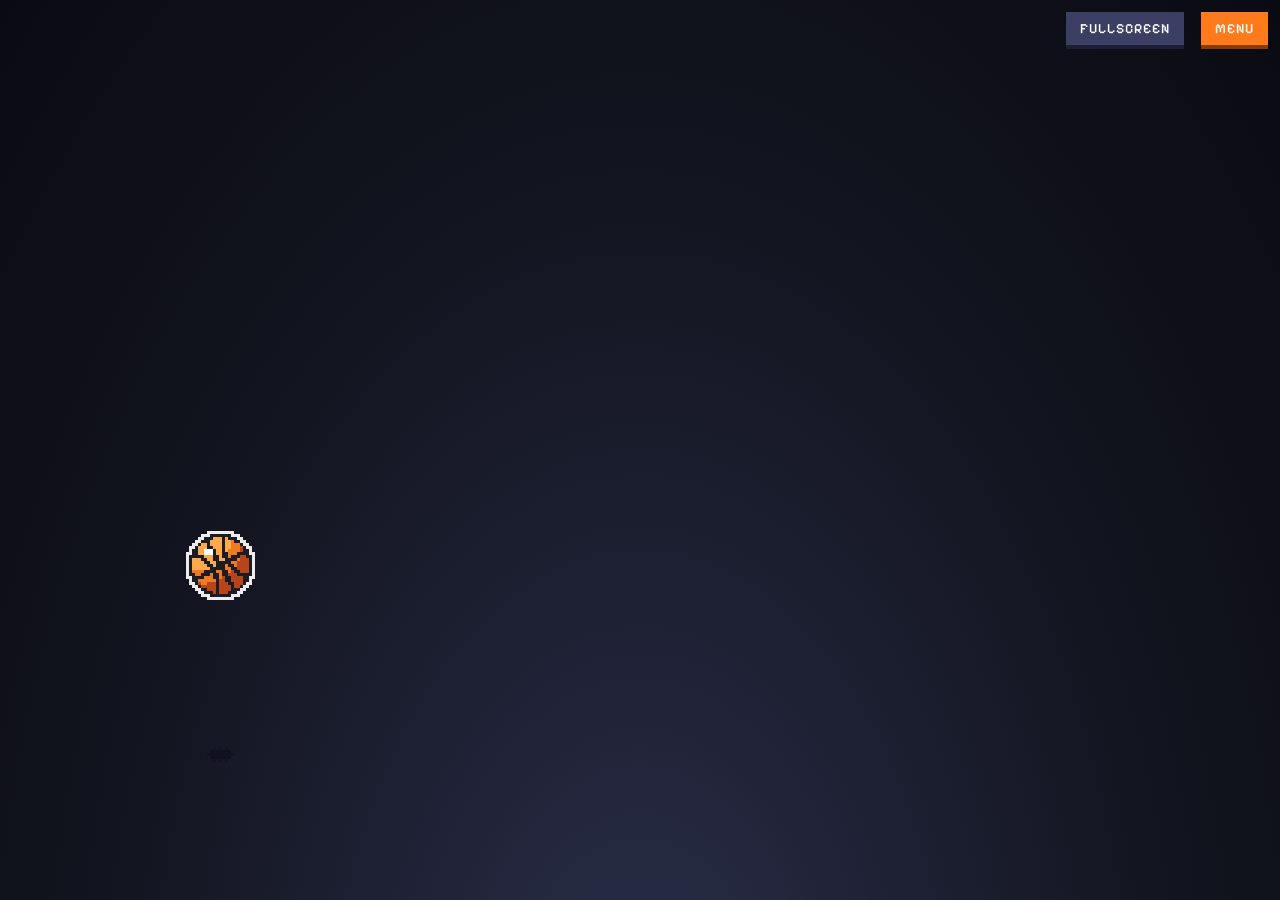
==== commit 9c3a23af: "Web: night city with a sparser front row" ====
--- a/play/index.html
+++ b/play/index.html
@@ -6,7 +6,7 @@
     <meta charset="UTF-8" />
     <meta name="viewport" content="width=device-width, initial-scale=1.0, maximum-scale=1, user-scalable=no, viewport-fit=cover" />
     <title>Hooperly</title>
-    <script type="module" crossorigin src="./assets/index-C8Yu14IK.js"></script>
+    <script type="module" crossorigin src="./assets/index-BzxsNvF1.js"></script>
     <link rel="stylesheet" crossorigin href="./assets/index-BY09pez1.css">
   </head>
   <body>
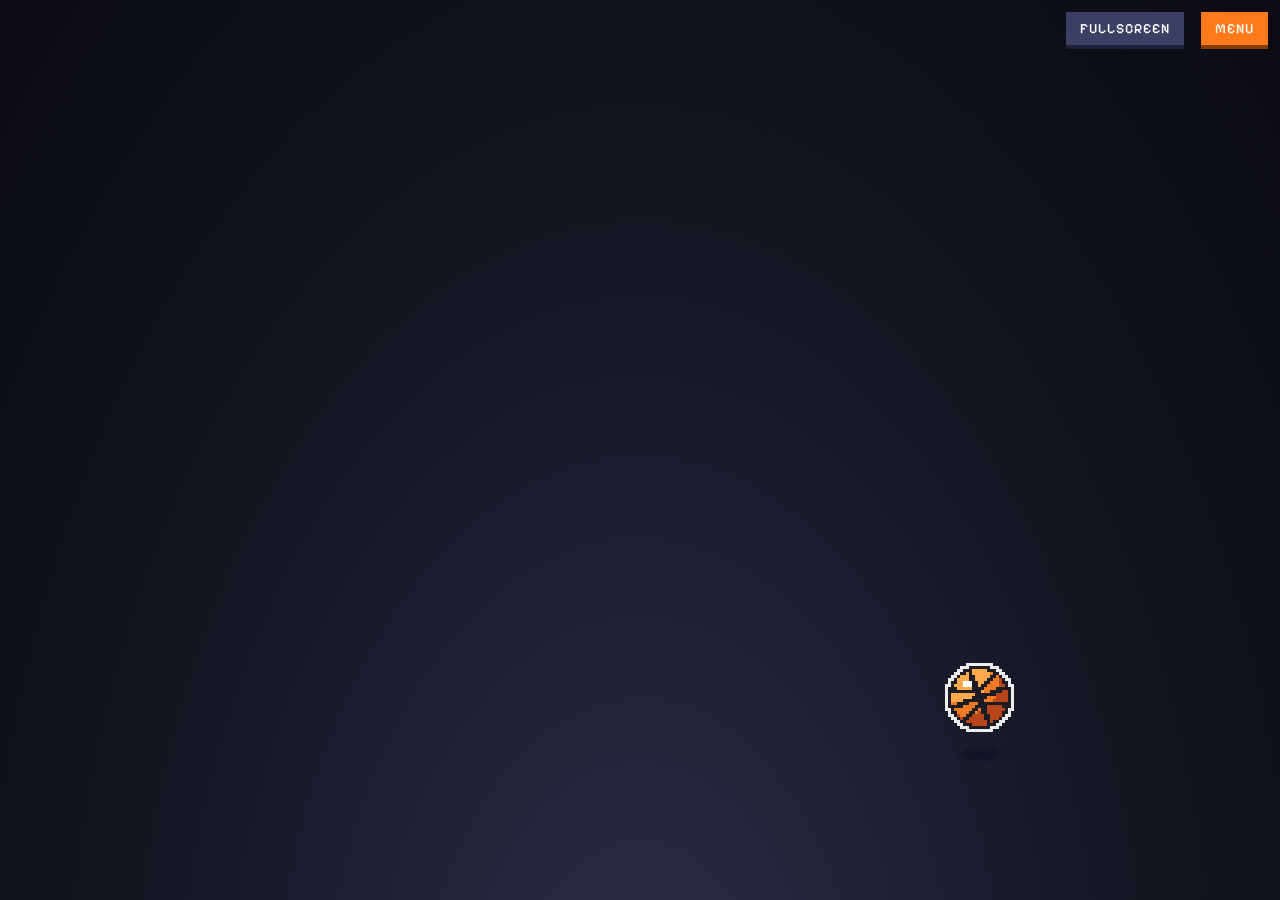
==== commit 9f41205f: "Publish Hooperly 0.1.27 web release" ====
--- a/play/index.html
+++ b/play/index.html
@@ -6,7 +6,7 @@
     <meta charset="UTF-8" />
     <meta name="viewport" content="width=device-width, initial-scale=1.0, maximum-scale=1, user-scalable=no, viewport-fit=cover" />
     <title>Hooperly</title>
-    <script type="module" crossorigin src="./assets/index-BzxsNvF1.js"></script>
+    <script type="module" crossorigin src="./assets/index-BkttaAsg.js"></script>
     <link rel="stylesheet" crossorigin href="./assets/index-BY09pez1.css">
   </head>
   <body>
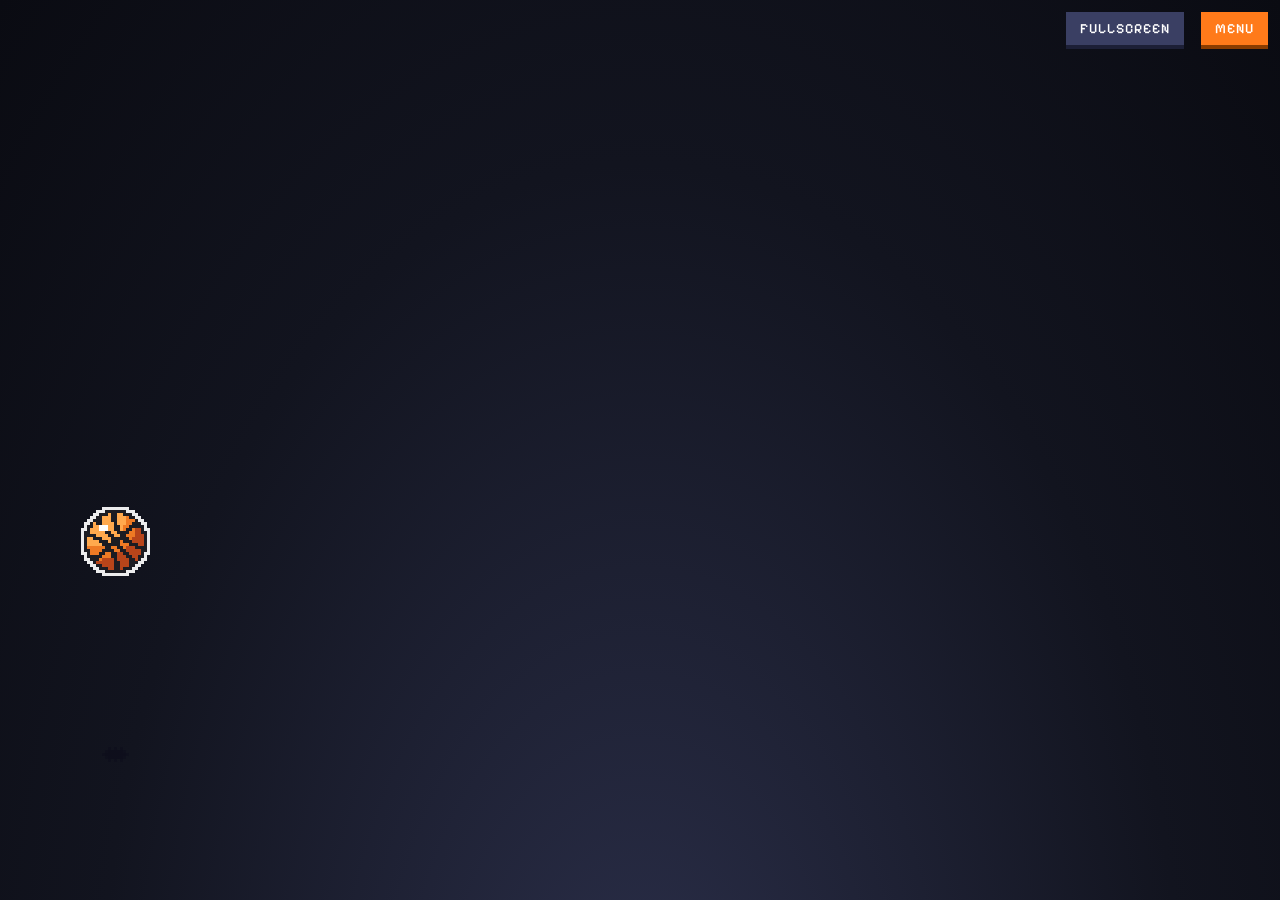
==== commit 75c127f6: "Publish Beeanana's shimmering heart tiara" ====
--- a/play/index.html
+++ b/play/index.html
@@ -6,7 +6,7 @@
     <meta charset="UTF-8" />
     <meta name="viewport" content="width=device-width, initial-scale=1.0, maximum-scale=1, user-scalable=no, viewport-fit=cover" />
     <title>Hooperly</title>
-    <script type="module" crossorigin src="./assets/index-BkttaAsg.js"></script>
+    <script type="module" crossorigin src="./assets/index-DIqtPq0n.js"></script>
     <link rel="stylesheet" crossorigin href="./assets/index-BY09pez1.css">
   </head>
   <body>
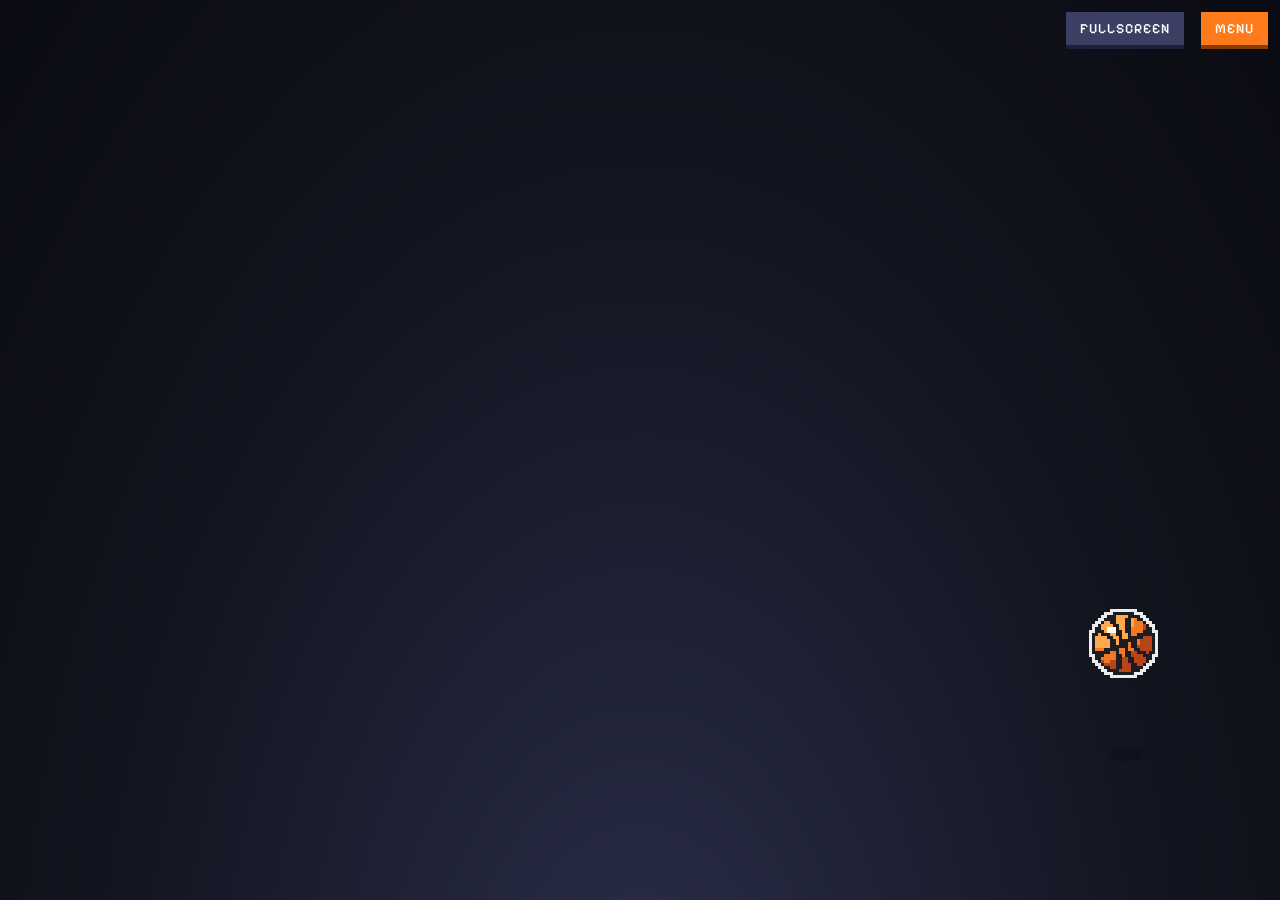
==== commit cabb61e1: "Fix tiara account to Beenana" ====
--- a/play/index.html
+++ b/play/index.html
@@ -6,7 +6,7 @@
     <meta charset="UTF-8" />
     <meta name="viewport" content="width=device-width, initial-scale=1.0, maximum-scale=1, user-scalable=no, viewport-fit=cover" />
     <title>Hooperly</title>
-    <script type="module" crossorigin src="./assets/index-DIqtPq0n.js"></script>
+    <script type="module" crossorigin src="./assets/index-CuS4GiDF.js"></script>
     <link rel="stylesheet" crossorigin href="./assets/index-BY09pez1.css">
   </head>
   <body>
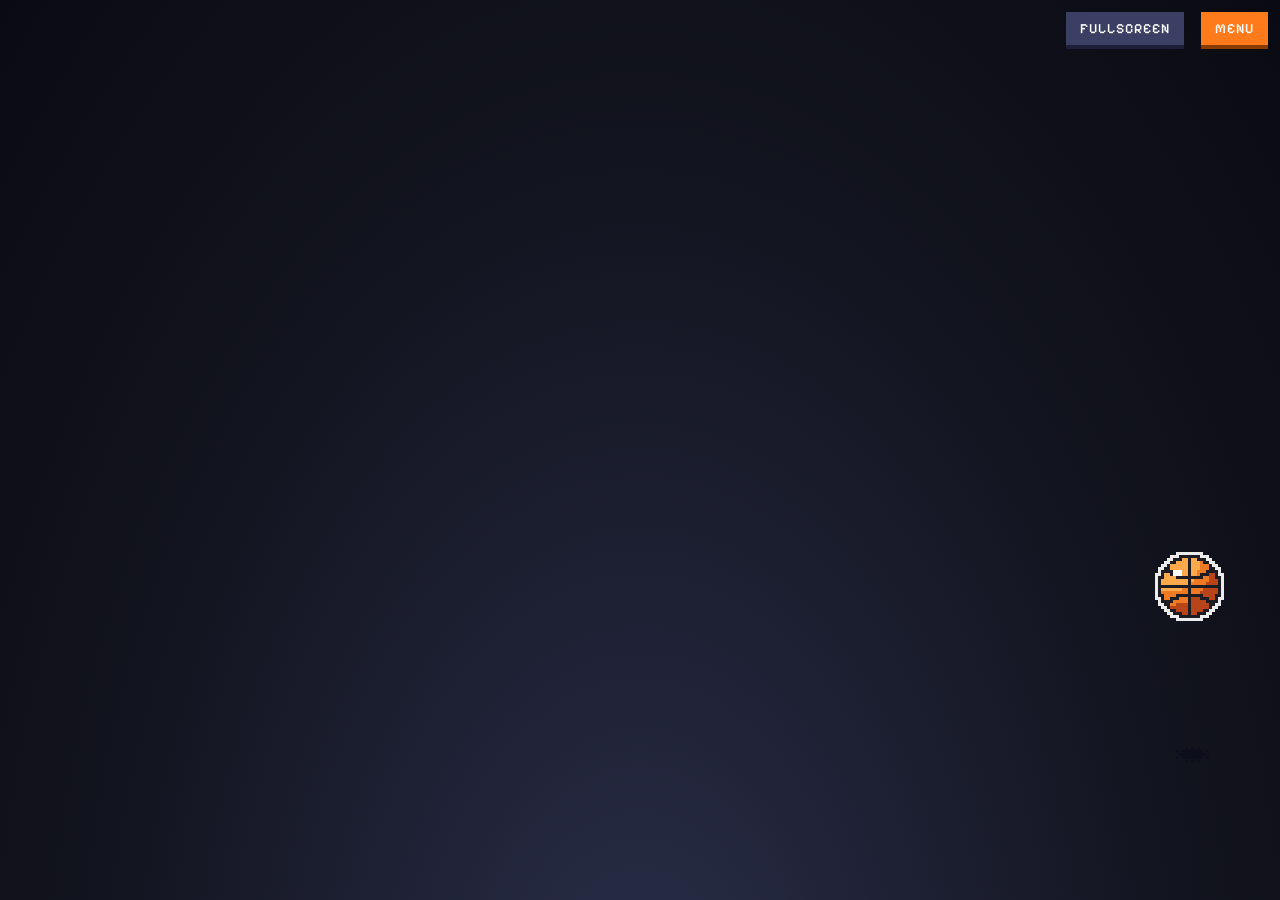
==== commit 01381497: "Publish Beenana leaderboard tiara" ====
--- a/play/index.html
+++ b/play/index.html
@@ -6,8 +6,8 @@
     <meta charset="UTF-8" />
     <meta name="viewport" content="width=device-width, initial-scale=1.0, maximum-scale=1, user-scalable=no, viewport-fit=cover" />
     <title>Hooperly</title>
-    <script type="module" crossorigin src="./assets/index-CuS4GiDF.js"></script>
-    <link rel="stylesheet" crossorigin href="./assets/index-BY09pez1.css">
+    <script type="module" crossorigin src="./assets/index-B_H0VDKn.js"></script>
+    <link rel="stylesheet" crossorigin href="./assets/index-CjJYZBj8.css">
   </head>
   <body>
     <canvas id="game"></canvas>
--- a/play/assets/index-CjJYZBj8.css
+++ b/play/assets/index-CjJYZBj8.css
@@ -0,0 +1 @@
+@font-face{font-family:Pixelify Sans;font-style:normal;font-display:swap;font-weight:400;src:url([data-uri])format("woff2"),url(./pixelify-sans-cyrillic-400-normal-DfOZNMlW.woff)format("woff");unicode-range:U+301,U+400-45F,U+490-491,U+4B0-4B1,U+2116}@font-face{font-family:Pixelify Sans;font-style:normal;font-display:swap;font-weight:400;src:url(./pixelify-sans-latin-ext-400-normal-DdH6zlBQ.woff2)format("woff2"),url(./pixelify-sans-latin-ext-400-normal-BkfTUL4s.woff)format("woff");unicode-range:U+100-2BA,U+2BD-2C5,U+2C7-2CC,U+2CE-2D7,U+2DD-2FF,U+304,U+308,U+329,U+1D00-1DBF,U+1E00-1E9F,U+1EF2-1EFF,U+2020,U+20A0-20AB,U+20AD-20C0,U+2113,U+2C60-2C7F,U+A720-A7FF}@font-face{font-family:Pixelify Sans;font-style:normal;font-display:swap;font-weight:400;src:url(./pixelify-sans-latin-400-normal-DLrIX9QE.woff2)format("woff2"),url(./pixelify-sans-latin-400-normal-JapMNN6Z.woff)format("woff");unicode-range:U+??,U+131,U+152-153,U+2BB-2BC,U+2C6,U+2DA,U+2DC,U+304,U+308,U+329,U+2000-206F,U+20AC,U+2122,U+2191,U+2193,U+2212,U+2215,U+FEFF,U+FFFD}@font-face{font-family:Pixelify Sans;font-style:normal;font-display:swap;font-weight:500;src:url([data-uri])format("woff2"),url(./pixelify-sans-cyrillic-500-normal-CR9SIKMr.woff)format("woff");unicode-range:U+301,U+400-45F,U+490-491,U+4B0-4B1,U+2116}@font-face{font-family:Pixelify Sans;font-style:normal;font-display:swap;font-weight:500;src:url(./pixelify-sans-latin-ext-500-normal-BHT4w5qI.woff2)format("woff2"),url(./pixelify-sans-latin-ext-500-normal-Bkr-oq6R.woff)format("woff");unicode-range:U+100-2BA,U+2BD-2C5,U+2C7-2CC,U+2CE-2D7,U+2DD-2FF,U+304,U+308,U+329,U+1D00-1DBF,U+1E00-1E9F,U+1EF2-1EFF,U+2020,U+20A0-20AB,U+20AD-20C0,U+2113,U+2C60-2C7F,U+A720-A7FF}@font-face{font-family:Pixelify Sans;font-style:normal;font-display:swap;font-weight:500;src:url(./pixelify-sans-latin-500-normal-DC052d-m.woff2)format("woff2"),url(./pixelify-sans-latin-500-normal-Bq6pAlou.woff)format("woff");unicode-range:U+??,U+131,U+152-153,U+2BB-2BC,U+2C6,U+2DA,U+2DC,U+304,U+308,U+329,U+2000-206F,U+20AC,U+2122,U+2191,U+2193,U+2212,U+2215,U+FEFF,U+FFFD}@font-face{font-family:Hooperly Digits;font-style:normal;font-weight:400 700;font-display:swap;src:url(./jersey-10-latin-400-normal-DrL73VYW.woff2)format("woff2");unicode-range:U+30-39;size-adjust:118%}html,body{overscroll-behavior:none;-webkit-tap-highlight-color:transparent;-webkit-user-select:none;user-select:none;background:0 0;width:100%;height:100%;margin:0;padding:0;overflow:hidden}#game{touch-action:none;-webkit-touch-callout:none;image-rendering:pixelated;image-rendering:crisp-edges;pointer-events:auto;position:fixed;top:0;left:0}#ui{pointer-events:none;position:fixed;inset:0}body.web{background:radial-gradient(at 50% 120%,#2b2f4a 0%,#12141f 60%,#0a0b12 100%)}#webmenu{top:calc(12px + env(safe-area-inset-top,0px));right:calc(12px + env(safe-area-inset-right,0px));z-index:5;color:#fff;cursor:pointer;letter-spacing:1px;background:#ff7a1a;border:0;padding:8px 14px;font:500 14px Pixelify Sans,monospace;position:fixed;box-shadow:0 4px #8a3c00}#webmenu:active{transform:translateY(2px);box-shadow:0 2px #8a3c00}#webfs{top:calc(12px + env(safe-area-inset-top,0px));right:calc(96px + env(safe-area-inset-right,0px));z-index:5;color:#fff;cursor:pointer;letter-spacing:1px;background:#3a3f63;border:0;padding:8px 14px;font:500 14px Pixelify Sans,monospace;position:fixed;box-shadow:0 4px #1c1f36}#webfs:active{transform:translateY(2px);box-shadow:0 2px #1c1f36}#ui{--panel:#f4f2ee;--text:#1c1c22;--mut:#5f6571;--btn:#dfe3e8;--acc:#ee7a24;--o:#1c1c22;--h:#ffffffe6;--trk:#c4c9d2;color:var(--text);font-family:Hooperly Digits,Pixelify Sans,ui-monospace,monospace;font-size:14px;line-height:1.35}@media (prefers-color-scheme:dark){#ui{--panel:#2a2d36;--text:#f2f4f7;--mut:#aeb4be;--btn:#3a3e48;--trk:#4a4f5a;--o:#0d0e12}}#ui *{box-sizing:border-box}#ui [data-hit]{pointer-events:auto}#ui .catch{position:fixed;inset:0}#ui .px{background:var(--panel);box-shadow:-2px 0 0 var(--o),2px 0 0 var(--o),0 -2px 0 var(--o),0 2px 0 var(--o),-4px 0 0 var(--h),4px 0 0 var(--h),0 -4px 0 var(--h),0 4px 0 var(--h);position:fixed}#ui button{color:var(--text);cursor:pointer;background:0 0;border:0;border-radius:0;margin:0;font-family:inherit;font-size:14px}#ui .pb{background:var(--btn);box-shadow:-2px 0 0 var(--o),2px 0 0 var(--o),0 -2px 0 var(--o),0 2px 0 var(--o);margin:2px;padding:4px 10px}#ui .pb:hover{background:var(--trk)}#ui .pb.on,#ui .pb.pri{background:var(--acc);color:#1c1c22}#ui .pb.danger:hover{color:#fff;background:#e8392b}#ui .pb.full{text-align:left;width:calc(100% - 4px);display:block}#ui .tg{background:var(--trk);width:44px;height:22px;box-shadow:-2px 0 0 var(--o),2px 0 0 var(--o),0 -2px 0 var(--o),0 2px 0 var(--o);flex:none;margin:2px;padding:0;position:relative}#ui .tg:after{content:"";width:14px;height:14px;box-shadow:-1px 0 0 var(--o),1px 0 0 var(--o),0 -1px 0 var(--o),0 1px 0 var(--o);background:#fff;position:absolute;top:4px;left:4px}#ui .tg.on{background:var(--acc)}#ui .tg.on:after{left:26px}#ui input[type=range]{appearance:none;background:0 0;width:130px;height:20px;margin:0}#ui input[type=range]::-webkit-slider-runnable-track{background:var(--trk);height:8px;box-shadow:-2px 0 0 var(--o),2px 0 0 var(--o),0 -2px 0 var(--o),0 2px 0 var(--o)}#ui input[type=range]::-webkit-slider-thumb{-webkit-appearance:none;background:var(--acc);width:12px;height:20px;box-shadow:-2px 0 0 var(--o),2px 0 0 var(--o),0 -2px 0 var(--o),0 2px 0 var(--o);margin-top:-6px}#ui .row{justify-content:space-between;align-items:center;gap:12px;padding:6px 0;display:flex}#ui .lb{font-weight:500}#ui .hn{color:var(--mut);font-size:12px}#ui .sl{align-items:center;gap:10px;display:flex}#ui .val{text-align:right;min-width:44px}#ui .h4{color:var(--mut);margin:12px 0 2px;font-size:12px;font-weight:500}#ui .hr{background:var(--trk);height:2px;margin:6px 0}#ui .kb{color:var(--mut);font-size:13px}#ui .acts{flex-wrap:wrap;gap:8px;margin-top:10px;display:flex}#ui .menu{padding:10px 12px}#ui .score{color:var(--acc);font-size:20px;font-weight:500}#ui .win{flex-direction:column;height:fit-content;max-height:94vh;margin:auto;display:flex;inset:0}#ui .wt{background:var(--btn);justify-content:space-between;align-items:center;padding:8px 14px;font-size:16px;font-weight:500;display:flex}#ui .wb{padding:4px 16px 14px;overflow:auto}#ui .tiles{gap:12px;margin:12px 0;display:flex}#ui .tile{text-align:left;background:var(--btn);box-shadow:-2px 0 0 var(--o),2px 0 0 var(--o),0 -2px 0 var(--o),0 2px 0 var(--o);flex:1;padding:12px}#ui .tile.on{background:var(--acc);color:#1c1c22}#ui .tile b{margin-bottom:4px;font-weight:500;display:block}#ui .tile span{font-size:12px}#ui .dots{gap:6px;display:flex}#ui .dots i{background:var(--trk);width:10px;height:10px;box-shadow:-1px 0 0 var(--o),1px 0 0 var(--o),0 -1px 0 var(--o),0 1px 0 var(--o)}#ui .dots i.on{background:var(--acc)}#ui .ob{height:fit-content;margin:auto;padding:18px 20px;inset:0}#ui .ob h3{margin:10px 0 6px;font-size:20px;font-weight:500}#ui .ob p{color:var(--mut);margin:0 0 8px}#ui .how{margin:8px 0 0;padding-left:18px}#ui .how li{margin:3px 0}#ui .nav{justify-content:space-between;align-items:center;margin-top:14px;display:flex}#ui .toast{z-index:9;pointer-events:none;padding:8px 14px;top:60px;left:50%;transform:translate(-50%)}#ui .confirm-wrap{z-index:8;background:#0d0e1273;place-items:center;display:grid;position:fixed;inset:0}#ui .confirm{width:min(300px,86vw);padding:14px 16px;position:relative}#ui .tiles.w{flex-wrap:wrap;gap:8px;margin:6px 0 10px}#ui .tiles.w .tile{flex:92px;padding:8px}#ui .sw{border:2px solid #1c1c22;margin-bottom:6px;display:block}#ui .sw.ball{border-radius:50%;width:26px;height:26px}#ui .sw.plan{width:100%;height:16px}#ui .prev{z-index:2;aspect-ratio:300/230;width:100%;image-rendering:pixelated;border:2px solid #1c1c22;margin-top:6px;display:block;position:sticky;top:0}#ui .two{align-items:center;gap:8px;display:flex}#ui .stats{gap:8px;margin:6px 0 10px;display:flex}#ui .stat{background:var(--btn);text-align:center;flex:1;padding:8px}#ui .stat b{color:var(--acc);font-size:18px;font-weight:500;display:block}#ui .stat span{color:var(--mut);font-size:12px}#ui .ach.done .lb{color:var(--acc)}#ui .donate-cta{background:var(--acc);color:#1c1c22;text-align:center;justify-content:center;align-items:center;gap:8px;margin-top:8px;padding:7px 10px;font-weight:500;display:flex}#ui .donate-footer{width:calc(100% - 4px);color:var(--mut);text-align:center;cursor:pointer;box-shadow:inset -2px 0 0 var(--trk),inset 2px 0 0 var(--trk),inset 0 -2px 0 var(--trk),inset 0 2px 0 var(--trk);background:#20232b;border:0;border-radius:0;margin:8px 2px 2px;padding:8px;font-family:inherit;font-size:13px;line-height:1.25;display:block}#ui .donate-footer:hover{background:#252934}#ui .donate-footer b{color:var(--acc);margin-top:3px;font-size:15px;font-weight:500;display:block}.ach-toast{color:#f2f4f7;pointer-events:none;z-index:99;background:#2a2d36;align-items:center;gap:12px;min-width:300px;margin-left:-150px;padding:10px 16px 10px 12px;font-family:Hooperly Digits,Pixelify Sans,ui-monospace,monospace;animation:.45s steps(8,end) both achIn,.35s steps(6,end) 3.2s both achOut;display:flex;position:fixed;top:84px;left:50%;box-shadow:-2px 0 #0d0e12,2px 0 #0d0e12,0 -2px #0d0e12,0 2px #0d0e12,-4px 0 #ffffffe6,4px 0 #ffffffe6,0 -4px #ffffffe6,0 4px #ffffffe6}.ach-toast canvas{width:36px;height:36px;image-rendering:pixelated;box-sizing:content-box;background:#3a3e48;padding:6px}.ach-toast .k{letter-spacing:.12em;color:#ffc83a;font-size:11px}.ach-toast .n{font-size:18px;font-weight:500}@keyframes achIn{0%{opacity:0;transform:translateY(-200px)}to{opacity:1;transform:none}}@keyframes achOut{to{opacity:0;transform:translateY(-30px)}}#ui .two{grid-template-columns:170px 1fr;gap:12px;margin:8px 0;display:grid}#ui .tlist{flex-direction:column;gap:6px;display:flex}#ui .trow{text-align:left;background:var(--btn);box-shadow:-2px 0 0 var(--o),2px 0 0 var(--o),0 -2px 0 var(--o),0 2px 0 var(--o);align-items:center;gap:8px;padding:5px 8px;display:flex}#ui .trow.on{background:var(--acc);color:#1c1c22}#ui .trow.lk .tsw{filter:saturate(.45)brightness(.7)}#ui .trow .tsw{border:2px solid #1c1c22;flex:none;width:34px;height:20px}#ui .trow .tn{flex-direction:column;flex:1;gap:2px;min-width:0;font-size:14px;display:flex}#ui .trow .pr{color:#ffc83a;align-items:center;gap:4px;font-size:12px;display:flex}#ui .trow.on .pr{color:#1c1c22}#ui .tbig .prev{width:100%;height:auto}#ui .thead{justify-content:space-between;align-items:center;margin:8px 0 2px;display:flex}#ui .thead b{font-size:16px;font-weight:500}#ui .badge{color:#ffc83a;box-shadow:-1px 0 0 var(--o),1px 0 0 var(--o),0 -1px 0 var(--o),0 1px 0 var(--o);background:#12141c;align-items:center;gap:4px;padding:1px 6px;font-size:12px;display:inline-flex}#ui .badge.free{color:#5de06a}#ui .pb.buy{color:#1c1c22;background:#ffc83a;align-items:center;gap:6px;display:inline-flex}#ui .lnk{color:var(--mut);padding:0;font-size:12px;text-decoration:underline}#ui .note{color:var(--mut);background:#ffffff0d;align-items:center;gap:6px;margin-top:6px;padding:6px 8px;font-size:12px;display:flex}#ui .lic{width:100%;font:inherit;color:#1c1c22;-webkit-user-select:text;user-select:text;background:#fff;border:2px solid #1c1c22;margin-top:8px;padding:6px 8px;font-size:13px}#ui .err{color:#c0392b;margin-top:6px;font-size:12px}#ui .pb[disabled]{opacity:.6;pointer-events:none}#ui .wl{align-items:center;gap:10px;display:flex}#ui .seg{display:flex}#ui .seg .pb{text-align:center;flex:1;margin:2px 0}#ui .seg .pb+.pb{margin-left:4px}#ui .lbl{justify-content:space-between;align-items:center;display:flex!important}#ui .lbl small{color:var(--mut);font-size:12px}#ui .lt{grid-template-columns:24px 18px 1fr auto;align-items:center;gap:8px;margin:2px 0;padding:4px 6px;display:grid}#ui .lt .rk{color:var(--mut);text-align:right}#ui .lt b{font-weight:500}#ui .lt .sc{font-variant-numeric:tabular-nums}#ui .lt.me{background:var(--acc);color:#1c1c22}#ui .lt.me .rk{color:#1c1c22}#ui .lt.gap{text-align:center;color:var(--mut);grid-template-columns:1fr;padding:0}#ui .lbstat{gap:6px;margin:10px 0 2px;display:flex}#ui .lbstat div{background:var(--btn);box-shadow:-2px 0 0 var(--o),2px 0 0 var(--o),0 -2px 0 var(--o),0 2px 0 var(--o);flex:1;padding:5px 7px}#ui .lbstat small{color:var(--mut);font-size:11px;display:block}#ui .lbstat b{color:var(--acc);font-size:17px;font-weight:500}#ui .login{margin:12px 4px 4px;padding:10px 12px;position:relative}#ui .pb.gold{color:#1c1c22;background:#ffc83a}#ui .pb.gbtn{color:#1f1f1f;background:#fff;font-weight:500}#ui .pb.gbtn:hover:not(:disabled){background:#f1f3f4}#ui .pb.gbtn .gg{flex:none}#ui .lbsign{align-items:center;gap:8px;display:flex!important}.ob .lk{color:#ff9a4a;pointer-events:auto;text-decoration:underline}#ui .st{height:min(440px,94vh - 40px);display:flex}#ui .st-nav{background:var(--btn);flex-direction:column;flex:none;gap:6px;width:136px;padding:10px;display:flex}#ui .st-nav button{text-align:left;align-items:center;gap:8px;width:100%;padding:8px;font-weight:500;display:flex}#ui .st-nav button i{background:var(--mut);width:12px;height:12px;display:inline-block}#ui .st-nav button.on{background:var(--acc);color:#1c1c22}#ui .st-nav button.on i{background:#1c1c22}#ui .st-nav button:not(.on):hover{background:var(--trk)}#ui .st-pane{flex:1;min-width:0;padding:4px 16px 14px;overflow:auto}#ui .st-tiles{gap:8px;margin:8px 0;display:flex}#ui .st-tiles.two .st-tile{max-width:130px}#ui .st-tile{background:var(--btn);text-align:center;min-width:0;box-shadow:-2px 0 0 var(--o),2px 0 0 var(--o),0 -2px 0 var(--o),0 2px 0 var(--o);flex:1;padding:6px}#ui .st-tile:hover{background:var(--trk)}#ui .st-tile.on{background:var(--acc);color:#1c1c22}#ui .st-tile canvas{image-rendering:pixelated;width:100%;height:auto;margin:0 auto 4px;display:block}#ui .st-tile canvas[width="34"]{width:34px}#ui .st-tile b{font-weight:500;display:block}#ui .st-tile small{opacity:.8;font-size:12px;display:block}#ui .st-fade{flex-direction:column;align-items:flex-end;gap:4px;display:flex}#ui .st-fade canvas{width:80px;height:auto;image-rendering:pixelated}@media (width<=560px){#ui .st{flex-direction:column}#ui .st-nav{flex-direction:row;width:auto;overflow:auto}#ui .st-nav button{width:auto}#ui .st-tiles.four{flex-wrap:wrap}#ui .st-tiles.four .st-tile{flex:40%}}#ui .mp-modes{gap:6px;margin:4px 0 6px;display:flex}#ui .mp-mode{background:var(--btn);text-align:center;min-width:0;box-shadow:-2px 0 0 var(--o),2px 0 0 var(--o),0 -2px 0 var(--o),0 2px 0 var(--o);flex:1;padding:8px 4px}#ui .mp-mode:hover{background:var(--trk)}#ui .mp-mode.on{background:var(--acc);color:#1c1c22}#ui .mp-mode .ic{justify-content:center;align-items:center;gap:3px;height:26px;font-size:20px;font-weight:500;line-height:1;display:flex}#ui .mp-mode b{margin-top:2px;font-weight:500;display:block}#ui .mp-mode small{opacity:.85;font-size:11px;display:block}#ui .mp-rule{background:var(--btn);box-shadow:-2px 0 0 var(--o),2px 0 0 var(--o),0 -2px 0 var(--o),0 2px 0 var(--o);margin:6px 2px;padding:8px 10px;font-size:13px}#ui .mp-big{text-align:left;align-items:center;gap:12px;width:calc(100% - 4px);margin:6px 2px;padding:12px;display:flex}#ui .mp-big b{font-size:16px;font-weight:500;display:block}#ui .mp-big small{color:var(--mut);font-size:12px}#ui .mp-big.pri small{color:#3a2a1c}#ui .mp canvas{image-rendering:pixelated;flex:none}#ui .mp-note{color:var(--mut);text-align:center;margin:8px 2px 0;font-size:12px}#ui .mp-c{text-align:center}#ui .mp-pill{background:var(--btn);box-shadow:-2px 0 0 var(--o),2px 0 0 var(--o),0 -2px 0 var(--o),0 2px 0 var(--o);align-items:center;gap:6px;margin:2px 4px;padding:2px 8px;font-size:12px;display:inline-flex}#ui .mp-pill i{background:#3ab36a;width:8px;height:8px;display:inline-block}#ui .mp-pill.warn i{background:#ffc83a}#ui .mp-pill.bad i{background:#e8392b}#ui .mp-code{justify-content:center;gap:6px;margin:10px 0;display:flex}#ui .mp-code span{background:var(--btn);width:34px;height:42px;box-shadow:-2px 0 0 var(--o),2px 0 0 var(--o),0 -2px 0 var(--o),0 2px 0 var(--o);justify-content:center;align-items:center;font-size:24px;font-weight:500;display:flex}#ui .mp-code span.d{box-shadow:none;background:0 0;width:14px}#ui .mp-in{letter-spacing:4px;text-transform:uppercase;text-align:center;background:var(--btn);width:calc(100% - 4px);color:var(--text);box-shadow:-2px 0 0 var(--o),2px 0 0 var(--o),0 -2px 0 var(--o),0 2px 0 var(--o);border:0;margin:2px;padding:8px;font-family:inherit;font-size:20px}#ui .mp-search{justify-content:center;align-items:flex-end;gap:10px;height:56px;margin:10px 0;display:flex}#ui .mp-search canvas{animation:.7s ease-in-out infinite mphop}#ui .mp-search canvas:nth-child(2){animation-delay:.12s}#ui .mp-search canvas:nth-child(3){animation-delay:.24s}@keyframes mphop{0%,to{transform:translateY(0)}50%{transform:translateY(-22px)}}#ui .mp-vs{align-items:stretch;gap:8px;margin:8px 0;display:flex}#ui .mp-pl{text-align:center;background:var(--btn);min-width:0;box-shadow:-2px 0 0 var(--o),2px 0 0 var(--o),0 -2px 0 var(--o),0 2px 0 var(--o);flex:1;padding:10px 6px}#ui .mp-pl canvas{margin:0 auto 6px;display:block}#ui .mp-pl b{text-overflow:ellipsis;font-weight:500;display:block;overflow:hidden}#ui .mp-pl.ready{background:#2f4a36}#ui .mp-vsx{color:var(--acc);align-self:center;font-weight:500}#ui .mp-score{justify-content:center;gap:4px;margin-top:6px;font-weight:500;display:flex}#ui .mp-score .l{background:var(--panel);opacity:.5;width:20px;height:24px;box-shadow:-2px 0 0 var(--o),2px 0 0 var(--o),0 -2px 0 var(--o),0 2px 0 var(--o);justify-content:center;align-items:center;display:inline-flex}#ui .mp-turn{color:var(--acc);min-height:16px;margin-top:4px;font-size:12px}#ui .mp-seg{flex-wrap:wrap;display:flex}#ui .mp-cd{text-align:center;color:var(--acc);margin:14px 0;font-size:56px;font-weight:500;line-height:1}#ui .mp-banner{box-shadow:-2px 0 0 var(--o),2px 0 0 var(--o),0 -2px 0 var(--o),0 2px 0 var(--o);background:#4a3f1a;margin:6px 2px;padding:8px 10px;font-size:13px}#ui .mp-banner.bad{background:#4a1f1f}#ui .mp-banner.ok{background:#2f4a36}#ui .mp-two{grid-template-columns:1fr 1.25fr;gap:14px;display:grid}#ui .mp-two>div{min-width:0}#ui .mp-pc{background:var(--panel2);box-shadow:-2px 0 0 var(--o),2px 0 0 var(--o),0 -2px 0 var(--o),0 2px 0 var(--o);align-items:center;gap:10px;margin:6px 2px;padding:8px;display:flex}#ui .mp-pc>div{flex:1;min-width:0}#ui .mp-pc b{text-overflow:ellipsis;white-space:nowrap;font-weight:500;display:block;overflow:hidden}#ui .mp-pc.rd{background:#2f4a36}#ui .mp-ready{background:var(--acc);color:#1c1c22;width:calc(100% - 4px);box-shadow:-2px 0 0 var(--o),2px 0 0 var(--o),0 -2px 0 var(--o),0 2px 0 var(--o);justify-content:center;align-items:center;margin:8px 2px 2px;padding:12px;font-size:18px;font-weight:500;display:flex}#ui .mp-ready.done{background:#3ab36a}#ui .mp-ready[disabled]{opacity:.6;cursor:default}#ui .mp-link{text-align:center;color:var(--mut);cursor:pointer;margin-top:8px;font-size:13px;text-decoration:underline;display:block}#ui .mp-gms{flex-direction:column;gap:6px;display:flex}#ui .mp-gm{background:var(--btn);text-align:left;box-shadow:-2px 0 0 var(--o),2px 0 0 var(--o),0 -2px 0 var(--o),0 2px 0 var(--o);padding:8px 10px}#ui .mp-gm b{font-weight:500}#ui .mp-gm.on{background:var(--acc);color:#1c1c22}#ui .mp-gm.on .hn{color:#3a2a1c}#ui .mp-cts{grid-template-columns:repeat(3,1fr);gap:6px;display:grid}#ui .mp-ct{background:var(--btn);text-align:center;box-shadow:-2px 0 0 var(--o),2px 0 0 var(--o),0 -2px 0 var(--o),0 2px 0 var(--o);padding:5px}#ui .mp-ct canvas{width:100%;height:auto;margin-bottom:3px;display:block}#ui .mp-ct.on{background:var(--acc);color:#1c1c22}#ui .mp-gm[disabled],#ui .mp-ct[disabled]{opacity:.6;cursor:default}@media (width<=560px){#ui .mp-two{grid-template-columns:1fr}}#ui .mp-sim{flex-wrap:wrap;align-items:center;gap:2px;margin-top:10px;display:flex}#ui .pb[disabled]{opacity:.6;cursor:default}#ui .ob-grid{grid-template-columns:1fr 1fr;gap:8px;margin:8px 0;display:grid}#ui .st-tile canvas[data-prev]{aspect-ratio:300/230;width:100%;height:auto;image-rendering:pixelated}#ui .ap-prev{aspect-ratio:300/138;width:100%;height:auto;image-rendering:pixelated;margin-top:6px;display:block}#ui .ap-bar{justify-content:space-between;align-items:center;gap:10px;margin-top:8px;display:flex}#ui .ap-bar b{font-size:16px;font-weight:500}#ui .ap-cards{grid-template-columns:repeat(auto-fill,minmax(104px,1fr));gap:8px;display:grid}#ui .ap-card{background:var(--btn);text-align:center;box-shadow:-2px 0 0 var(--o),2px 0 0 var(--o),0 -2px 0 var(--o),0 2px 0 var(--o);padding:6px;position:relative}#ui .ap-card:hover{background:var(--trk)}#ui .ap-card.on{background:var(--acc);color:#1c1c22}#ui .ap-card.lk .ap-img{opacity:.7}#ui .ap-card b{margin:2px 0;font-size:13px;font-weight:500;display:block}#ui .ap-img{aspect-ratio:300/138;width:100%;height:auto;image-rendering:pixelated;margin-bottom:4px;display:block}#ui .ap-tabs{gap:6px;margin:4px 0 8px;display:flex}#ui .ap-tabs button{background:var(--btn);box-shadow:-2px 0 0 var(--o),2px 0 0 var(--o),0 -2px 0 var(--o),0 2px 0 var(--o);flex:1;padding:8px;font-weight:500}#ui .ap-tabs button.on{background:var(--acc);color:#1c1c22}#ui .ap-grid{grid-template-columns:repeat(auto-fill,minmax(104px,1fr));gap:8px;margin-top:6px;display:grid}#ui .ap-grid .tile{flex:none;margin:0}#ui .ap-tile{text-align:center;padding:6px}#ui .ap-tile b{margin-top:2px}#ui .mp-hud{pointer-events:none;min-width:150px;padding:8px 10px;position:fixed;top:12px;left:12px}#ui .mp-hud .t{color:var(--mut);margin-bottom:4px;font-size:11px}#ui .mp-hud .r{justify-content:space-between;align-items:center;gap:12px;font-weight:500;display:flex}#ui .mp-hud .r b{color:var(--acc);font-size:18px}#ui .mp-hud .r i{opacity:.35;margin-left:3px;font-style:normal}#ui .mp-hud .r i.x{opacity:1;color:#ff7a6a}#ui .mp-hud .n{color:var(--mut);margin-top:4px;font-size:12px}#ui .mp-hud .n.me{color:#7ad89a}#ui .mp-hud .n.warn{color:#ffc83a}#ui .mp-end{text-align:center;margin:10px 0 4px;font-size:28px;font-weight:500}#ui .mp-end.win{color:#7ad89a}#ui .mp-end.lose{color:#ff7a6a}#ui .mp-code span,#ui .mp-in{letter-spacing:0;font-family:ui-monospace,SF Mono,Menlo,Consolas,Liberation Mono,monospace;font-weight:700}#ui .mp-code span{font-size:26px}#ui .mp-in{letter-spacing:3px;font-size:22px}#ui .mp-flash{text-align:center;pointer-events:none;text-shadow:5px 5px 0 var(--o);font-size:clamp(34px,10vw,96px);font-weight:500;animation:1.6s both mpflash;position:fixed;top:34%;left:0;right:0}#ui .mp-flash.me{color:#ffa040}#ui .mp-flash.opp{color:#5aa0ff}@keyframes mpflash{0%{opacity:0;transform:scale(.4)}20%{opacity:1;transform:scale(1.1)}30%{transform:scale(1)}75%{opacity:1}to{opacity:0;transform:scale(1.2)}}#ui .mp-hud{top:calc(12px + env(safe-area-inset-top,0px));left:calc(12px + env(safe-area-inset-left,0px));max-width:min(260px,50vw - 20px)}#ui .mp-hud .r span{text-overflow:ellipsis;white-space:nowrap;min-width:0;overflow:hidden}@media (width<=700px){#ui .mp-hud{min-width:0;top:calc(58px + env(safe-area-inset-top,0px));padding:6px 8px}#ui .mp-hud .t{font-size:10px}#ui .mp-hud .r{gap:6px;font-size:13px}#ui .mp-hud .r b{font-size:16px}#ui .mp-hud .n{margin-top:4px;font-size:14px;font-weight:500}#ui .mp-hud .n.opp{color:#5aa0ff}}#ui .tr-row{grid-template-columns:40px 1fr 110px;align-items:center;gap:10px;margin:8px 0;display:grid}#ui .tr-step{background:var(--btn);width:36px;height:36px;color:var(--mut);box-shadow:-2px 0 0 var(--o),2px 0 0 var(--o),0 -2px 0 var(--o),0 2px 0 var(--o);justify-content:center;align-items:center;font-weight:500;display:flex}#ui .tr-step.on{background:var(--acc);color:#1c1c22}#ui .tr-mid{min-width:0}#ui .tr-mid b{font-weight:500}#ui .tr-tag{color:#7ad89a;background:#1c1c22;margin-left:4px;padding:1px 6px;font-size:11px;display:inline-block}#ui .tr-tag.lk{color:#ffc83a}#ui .tr-bar{background:var(--trk);height:8px;box-shadow:-2px 0 0 var(--o),2px 0 0 var(--o),0 -2px 0 var(--o),0 2px 0 var(--o);margin-top:4px}#ui .tr-bar i{background:var(--acc);height:100%;display:block}#ui .tr-prev canvas{width:100%;height:auto;image-rendering:pixelated;box-shadow:-2px 0 0 var(--o),2px 0 0 var(--o),0 -2px 0 var(--o),0 2px 0 var(--o);display:block}#ui .tr-prev .pb{width:calc(100% - 4px);margin-top:6px;display:block}#ui .trail-pop{z-index:8;align-items:center;gap:12px;padding:10px 14px;display:flex;bottom:28px;left:50%;transform:translate(-50%)}#ui .trail-pop canvas{width:96px;height:auto;image-rendering:pixelated}#ui .trail-pop .k{letter-spacing:.12em;color:#ffc83a;font-size:11px}#ui .trail-pop .n{font-size:18px;font-weight:500}#ui .confirm:has(.buy-why){width:min(360px,90vw)}#ui .buy-why{margin:6px 0 10px;padding:0;font-size:13px;list-style:none}#ui .buy-why li{padding:3px 0 3px 20px;position:relative}#ui .buy-why li:before{content:"";background:#3ab36a;width:9px;height:9px;position:absolute;top:8px;left:3px}#ui .gbtn{color:#1f1f1f;background:#fff;justify-content:center;align-items:center;gap:10px;padding:10px;font-size:15px;font-weight:500;display:flex}#ui .gbtn:hover{background:#f1f3f6}#ui .menu .foot{justify-content:space-between;align-items:center;height:54px;margin:4px 0 -4px;padding:0 2px;display:flex;position:relative;top:8px}#ui .menu .foot i{width:22px}#ui .bugbtn{cursor:pointer;color:#7d8493;background:0 0;margin:0;padding:3px;transition:color .3s ease-out;display:flex;position:relative}#ui .bugbtn:hover{color:#c9ced8}#ui .bugbtn:active{color:#fff;transition:color 50ms}#ui .bugbtn svg{width:16px;height:16px;display:block}#ui .bugtip{color:#fff;white-space:nowrap;opacity:0;pointer-events:none;background:#0d0e12;padding:2px 6px;font-size:11px;transition:all .15s;position:absolute;bottom:26px;left:0}#ui .bugbtn:hover .bugtip{opacity:1}#ui .bug-big{color:#8a91a1;width:56px;height:56px;margin:0 auto;display:block}#ui .bug-big svg{width:100%;height:100%;display:block}#ui .confirm.bug{width:min(360px,92vw)}#ui .bug-cats{flex-wrap:wrap;display:flex}#ui .bug-txt{width:100%;color:var(--text);background:var(--panel2);resize:none;box-shadow:-2px 0 0 var(--o),2px 0 0 var(--o),0 -2px 0 var(--o),0 2px 0 var(--o);border:0;outline:none;padding:8px;font-family:inherit;font-size:14px}#ui .bug-chk{text-align:left;background:0 0;align-items:flex-start;gap:8px;margin:10px 0 4px;padding:0;font-size:13px;display:flex}#ui .bug-chk i{background:var(--trk);width:16px;height:16px;box-shadow:-2px 0 0 var(--o),2px 0 0 var(--o),0 -2px 0 var(--o),0 2px 0 var(--o);flex:none;margin-top:1px}#ui .bug-chk.on i{background:var(--acc)}#ui .bug-cats .pb.on{background:var(--acc);color:#1c1c22}#ui .bug-thanks{text-align:center;padding:10px 0}#ui .bug-thanks b{margin-top:8px;font-size:20px;font-weight:500;display:block}#ui .bug-thanks .bug-big{transform:scaleY(.7)}#ui .pf-name{justify-content:center;align-items:center;gap:8px;display:flex}#ui .pf-name b{font-size:20px;font-weight:500}#ui .pf-stats{gap:8px;margin:12px 0;display:flex}#ui .pf-stats>div{background:var(--panel2);box-shadow:-2px 0 0 var(--o),2px 0 0 var(--o),0 -2px 0 var(--o),0 2px 0 var(--o);flex:1;padding:8px 4px}#ui .pf-stats b{color:var(--acc);font-size:18px;font-weight:500;display:block}#ui .pf-stats small{color:var(--mut);font-size:11px}#ui .pf-sws{flex-wrap:wrap;justify-content:center;gap:4px;display:flex}#ui .pf-sw{background:var(--btn);width:36px;height:36px;box-shadow:-2px 0 0 var(--o),2px 0 0 var(--o),0 -2px 0 var(--o),0 2px 0 var(--o);justify-content:center;align-items:center;padding:0;display:flex}#ui .pf-sw:hover{background:var(--trk)}#ui .pf-sw.on{background:var(--acc)}#ui .dcbtn{cursor:pointer;color:#fff;opacity:.8;background:0 0;margin:0;padding:2px 0 2px 2px;transition:opacity .3s ease-out;display:flex;position:relative}#ui .dcbtn:hover{opacity:1}#ui .dcbtn:active{opacity:1;filter:brightness(1.25);transition:none}#ui .dcbtn svg{display:block}#ui .dcbtn:hover .bugtip{opacity:1}#ui .menu .sec{letter-spacing:.06em;text-transform:uppercase;color:var(--mut);margin:8px 4px 2px;font-size:11px}#ui .pb.mi{align-items:center;gap:10px;display:flex}#ui .pb.mi small{color:var(--mut);margin-left:auto;font-size:12px}#ui .pb.mi.pri small{color:#3a2a1c}#ui .pb.mi .mic{flex:none;width:18px;height:18px}#ui .pb.playrow .mic{color:#ee7a24}#ui .pb.playrow small.beta{color:#ee7a24;letter-spacing:.04em;border:2px solid #ee7a24;padding:0 6px;font-size:11px}#ui .menu .mrow{gap:4px;display:flex}#ui .menu .mrow .pb{flex:1}#ui .donate-link{color:#ff9a45;background:0 0;margin:6px auto 0;padding:2px 6px;font-size:13px;text-decoration:underline;display:block}.notes{padding:4px 2px 6px;font-size:12px;line-height:1.35}.notes ul{margin:2px 0 0;padding-left:16px}.notes li{margin:1px 0}#ui .allacc{color:#1c1c22;text-align:center;background:#f6c744;flex-direction:column;align-items:center;gap:4px;width:calc(100% - 4px);margin:14px 2px 8px;padding:14px 12px 10px;display:flex;position:relative;box-shadow:-2px 0 #0d0e12,2px 0 #0d0e12,0 -2px #0d0e12,0 2px #0d0e12}#ui .allacc .aa-sb{pointer-events:none;position:absolute;inset:0;overflow:hidden}#ui .aa-shine{pointer-events:none;background:linear-gradient(100deg,#0000,#ffffff8c,#0000);width:28%;height:100%;animation:3.6s linear infinite aa-sweep;position:absolute;top:0;left:-40%;transform:skew(-18deg)}@keyframes aa-sweep{0%{left:-40%}35%{left:130%}to{left:130%}}#ui .aa-zoom{animation:1.6s ease-in-out infinite aa-zoom;display:inline-block}@keyframes aa-zoom{0%,to{transform:scale(1)}50%{transform:scale(1.16)}}@media (prefers-reduced-motion:reduce){#ui .aa-shine,#ui .aa-zoom{animation:none}}#ui .allacc .aa-badge{color:#fff;background:#d9312b;padding:2px 9px;font-size:12px;font-weight:700;position:absolute;top:-10px;left:-6px;box-shadow:-2px 0 #0d0e12,2px 0 #0d0e12,0 -2px #0d0e12,0 2px #0d0e12}#ui .allacc .aa-x{color:#1c1c22;opacity:.55;cursor:pointer;background:0 0;border:0;width:22px;height:22px;padding:0;font-size:13px;position:absolute;top:3px;right:4px}#ui .allacc .aa-x:hover{opacity:1}#ui .allacc .aa-top{letter-spacing:.08em;font-size:12px;font-weight:500}#ui .allacc .aa-price{font-size:32px;font-weight:700;line-height:1.1}#ui .allacc .aa-price s{opacity:.6;font-size:18px;font-weight:400;text-decoration-thickness:2px}#ui .allacc .aa-save{color:#f6c744;background:#1c1c22;padding:2px 10px;font-size:13px;font-weight:700}#ui .allacc .aa-cta{color:#fff;cursor:pointer;background:#1c1c22;border:0;width:100%;margin-top:6px;padding:7px 10px;font-family:inherit;font-size:16px;font-weight:700;display:block;box-shadow:-2px 0 #0d0e12,2px 0 #0d0e12,0 -2px #0d0e12,0 2px #0d0e12}#ui .allacc .aa-cta:hover{background:#000}#ui .allacc .aa-note{opacity:.8;font-size:11px}#ui .od{background:#12141f;height:150px;margin:6px 0 10px;position:relative;overflow:hidden;box-shadow:0 0 0 2px #0d0e12}#ui .od-shot{background:#8ec9ff}#ui .od-gr{background:#c9955a;border-top:2px solid #0d0e12;height:34px;position:absolute;bottom:0;left:0;right:0}#ui .od-hoop{background:#4a4f5a;width:6px;height:78px;position:absolute;bottom:34px;right:16px}#ui .od-bd{background:#e8edf5;width:10px;height:30px;position:absolute;bottom:100px;right:20px;box-shadow:0 0 0 2px #0d0e12}#ui .od-rim{background:#ee7a24;width:28px;height:5px;position:absolute;bottom:96px;right:30px}#ui .od-net{opacity:.8;border:2px solid #fff;border-top:0;width:22px;height:18px;position:absolute;bottom:78px;right:33px}#ui .od-ball{width:20px;height:20px;animation:6s linear infinite od-bx;position:absolute;bottom:36px;left:42px}#ui .od-ball i{background:#ee7a24;border:3px solid #0d0e12;border-radius:50%;animation:6s infinite od-by;position:absolute;inset:0}#ui .od-base{background:#fff3;border:2px solid #ffffffd9;border-radius:50%;width:56px;height:56px;animation:6s infinite od-bs;position:absolute;bottom:18px;left:24px}#ui .od-nub{background:#fffc;border-radius:50%;width:22px;height:22px;animation:6s infinite od-nb;position:absolute;bottom:35px;left:41px;box-shadow:0 2px 4px #00000040}#ui .od-goal{color:#fff;text-shadow:2px 2px #0d0e12;opacity:0;font-size:26px;font-weight:500;animation:6s infinite od-go;position:absolute;top:22px;left:50%;transform:translate(-50%)}#ui .od-cf i{opacity:0;width:5px;height:5px;animation:6s infinite od-cf;position:absolute}#ui .od-tip{color:#1c1c22;background:#ffffffd9;padding:2px 8px;font-size:12px;animation:6s infinite od-tp;position:absolute;top:8px;left:10px}@keyframes od-bs{0%,8%{opacity:0}14%,38%{opacity:1}44%,to{opacity:0}}@keyframes od-nb{0%,14%{opacity:0;transform:translate(0)}16%{opacity:1}38%{transform:translate(-14px,10px)}40%{transform:translate(0)}44%,to{opacity:0}}@keyframes od-bx{0%,14%{opacity:1;left:42px}36%{opacity:1;left:30px}38%{opacity:1;left:30px}62%{opacity:1;left:calc(100% - 50px)}66%{opacity:1;left:calc(100% - 46px)}68%{opacity:0;left:calc(100% - 46px)}96%{opacity:0;left:42px}to{opacity:1;left:42px}}@keyframes od-by{0%,14%{animation-timing-function:linear;transform:translateY(0)}36%{animation-timing-function:ease-out;transform:translateY(8px)}38%{animation-timing-function:cubic-bezier(.2,.7,.3,1);transform:translateY(8px)}50%{animation-timing-function:cubic-bezier(.5,0,.8,.4);transform:translateY(-78px)}62%{animation-timing-function:ease-in;transform:translateY(-60px)}66%{transform:translateY(0)}to{transform:translateY(0)}}@keyframes od-go{0%,52%{opacity:0;transform:translate(-50%)scale(.6)}56%{opacity:1;transform:translate(-50%)scale(1.15)}66%,72%{opacity:1;transform:translate(-50%)scale(1)}78%,to{opacity:0}}@keyframes od-cf{0%,53%{opacity:0;transform:translate(0)}56%{opacity:1}75%{opacity:0;transform:translate(var(--x),var(--y))}to{opacity:0}}@keyframes od-tp{0%,8%{opacity:0}12%,36%{opacity:1}42%,to{opacity:0}}#ui .od-login{background:#1a2a44}#ui .od-bar{color:#f2f4f7;background:#0d0e12b3;align-items:center;gap:8px;height:16px;padding:0 8px;font-size:10px;display:flex;position:absolute;top:0;left:0;right:0}#ui .od-ico{opacity:0;background:#ee7a24;border:2px solid #0d0e12;border-radius:50%;width:12px;height:12px;animation:8s infinite od-ic;position:absolute;top:2px;right:30px}#ui .od-lock{text-align:center;background:#0d0e12bf;width:120px;height:46px;padding-top:8px;font-size:12px;animation:8s infinite od-lk;position:absolute;top:50px;left:50%;transform:translate(-50%);box-shadow:0 0 0 2px #0d0e12}#ui .od-lock b{color:#aeb4be;margin-top:3px;font-size:11px;font-weight:400;display:block}#ui .od-ball2{opacity:0;background:#ee7a24;border:3px solid #0d0e12;border-radius:50%;width:18px;height:18px;margin-left:-10px;animation:8s infinite od-bl;position:absolute;bottom:20px;left:50%}#ui .od-say{color:#f2f4f7;opacity:0;background:#0d0e12b3;padding:2px 8px;font-size:11px;animation:8s infinite od-sy;position:absolute;bottom:6px;left:10px}@keyframes od-lk{0%,30%{opacity:1}36%,to{opacity:0}}@keyframes od-ic{0%,38%{opacity:0;transform:translateY(-14px)}44%,92%{opacity:1;transform:translateY(0)}to{opacity:0}}@keyframes od-bl{0%,46%{opacity:0;transform:translateY(20px)}52%,92%{opacity:1;transform:translateY(0)}to{opacity:0}}@keyframes od-sy{0%,42%{opacity:0}48%,92%{opacity:1}to{opacity:0}}#ui .od-two{height:110px;box-shadow:none;background:0 0;grid-template-columns:1fr 1fr;gap:8px;display:grid;overflow:visible}#ui .od-cell{background:#000;height:110px;position:relative;overflow:hidden;box-shadow:0 0 0 2px #0d0e12}#ui .od-vid{background:linear-gradient(135deg,#1d3a5f,#5a2a66);position:absolute;inset:0}#ui .od-play{border-top:10px solid #0000;border-bottom:10px solid #0000;border-left:16px solid #fffc;width:0;height:0;margin:-9px 0 0 -6px;position:absolute;top:50%;left:50%}#ui .od-prog{background:#ffffff4d;height:4px;position:absolute;bottom:8px;left:8px;right:8px}#ui .od-prog i{background:#f2f4f7;width:30%;height:100%;animation:6s linear infinite od-pg;display:block}#ui .od-vball{background:#ee7a24;border:3px solid #0d0e12;border-radius:50%;width:16px;height:16px;animation:2s steps(2,end) infinite od-bb;position:absolute;bottom:18px;right:16px}#ui .od-hide .od-vball{opacity:0;animation:none}#ui .od-hide:after{content:"hidden behind the video";color:#fff9;font-size:10px;position:absolute;bottom:20px;right:6px}#ui .od-cap{color:#f2f4f7;background:#0d0e12cc;padding:1px 6px;font-size:11px;position:absolute;top:6px;left:6px}@keyframes od-pg{0%{width:30%}to{width:90%}}@keyframes od-bb{0%,to{transform:translateY(0)}50%{transform:translateY(-4px)}}#ui .od-room{background:#1a1d2b}#ui .od-pc{background:#8ec9ff;width:150px;height:86px;position:absolute;top:18px;overflow:hidden;box-shadow:0 0 0 2px #0d0e12}#ui .od-pgr{background:#c9955a;border-top:2px solid #0d0e12;height:20px;position:absolute;bottom:0;left:0;right:0}#ui .od-a{left:24px}#ui .od-b{right:24px}#ui .od-bl{border:3px solid #0d0e12;border-radius:50%;width:16px;height:16px;position:absolute;bottom:20px}#ui .od-a .od-bl{background:#ee7a24;animation:2s steps(2,end) infinite od-bob;left:20px}#ui .od-b .od-bl{background:#3a8bd9;animation:2s steps(2,end) .5s infinite od-bob;right:20px}#ui .od-nm{color:#1c1c22;font-size:11px;position:absolute;top:4px;left:6px}#ui .od-code{letter-spacing:.2em;opacity:0;background:#2a2d36;padding:4px 12px;font-size:16px;animation:6s infinite od-cd;position:absolute;top:108px;left:50%;transform:translate(-50%);box-shadow:0 0 0 2px #0d0e12}#ui .od-link{opacity:0;background:repeating-linear-gradient(90deg,#ee7a24 0 6px,#0000 6px 12px);width:78px;height:4px;animation:6s infinite od-lkk;position:absolute;top:58px;left:176px}#ui .od-rd{color:#1c1c22;opacity:0;background:#5de06a;padding:0 6px;font-size:11px;position:absolute;top:4px;right:6px}#ui .od-a .od-rd{animation:6s infinite od-r1}#ui .od-b .od-rd{animation:6s infinite od-r2}#ui .od-vs{color:#f6c744;opacity:0;font-size:18px;animation:6s infinite od-vs;position:absolute;top:50px;left:50%;transform:translate(-50%)}@keyframes od-bob{0%,to{transform:translateY(0)}50%{transform:translateY(-3px)}}@keyframes od-cd{0%,14%{opacity:0}20%,70%{opacity:1}80%,to{opacity:0}}@keyframes od-lkk{0%,30%{opacity:0}36%,70%{opacity:1}80%,to{opacity:0}}@keyframes od-r1{0%,46%{opacity:0}50%,70%{opacity:1}80%,to{opacity:0}}@keyframes od-r2{0%,56%{opacity:0}60%,70%{opacity:1}80%,to{opacity:0}}@keyframes od-vs{0%,62%{opacity:0}66%,76%{opacity:1}84%,to{opacity:0}}#ui .od-board{background:#23262e}#ui .od-rw{background:#3a3e48;align-items:center;gap:8px;height:24px;padding:0 8px;font-size:12px;display:flex;position:absolute;left:10px;right:10px}#ui .od-rw b{margin-left:auto;font-weight:500}#ui .od-dot{border-radius:50%;width:12px;height:12px}#ui .od-r1{top:8px}#ui .od-r2{top:38px}#ui .od-r3{top:68px}#ui .od-r4{top:98px}#ui .od-me{color:#f2f4f7;background:#3a3e48;animation:7s infinite od-up;top:124px;box-shadow:0 0 0 2px #ee7a24}#ui .od-r3{animation:7s infinite od-d3}#ui .od-r4{animation:7s infinite od-d4}#ui .od-name{white-space:nowrap;animation:7s steps(9,end) infinite od-ty;display:inline-block}@keyframes od-d3{0%,18%{top:68px}34%,to{top:98px}}@keyframes od-d4{0%,18%{top:98px}34%,to{top:124px}}@keyframes od-up{0%,18%{top:124px}34%,to{top:68px}}@keyframes od-ty{0%,18%{clip-path:inset(0 100% 0 0)}44%,to{clip-path:inset(0)}}#ui .od-keys{background:#12141f}#ui .od-lost{color:#aeb4be;font-size:12px;position:absolute;top:12px;left:12px}#ui .od-krow{flex-wrap:wrap;align-items:center;gap:6px;max-width:60%;display:flex;position:absolute;top:50px;left:12px}#ui .od-k{background:#3a3e48;padding:6px 10px;font-size:13px;animation:6s infinite od-press;box-shadow:0 0 0 2px #0d0e12,inset 0 -3px #0000004d}#ui .od-menu{opacity:0;background:#2a2d36;width:130px;padding:8px;animation:6s infinite od-mn;position:absolute;top:14px;right:12px;box-shadow:0 0 0 2px #0d0e12,0 0 0 3px #ffffffb3}#ui .od-menu i{background:#3a3e48;height:16px;margin-bottom:5px;display:block}#ui .od-menu i:first-child{background:#ee7a24}#ui .od-ball3{opacity:.35;background:#ee7a24;border:3px solid #0d0e12;border-radius:50%;width:18px;height:18px;animation:6s infinite od-ba;position:absolute;bottom:16px;left:36px}@keyframes od-press{0%,30%{transform:translateY(0)}34%,42%{color:#1c1c22;background:#ee7a24;transform:translateY(3px)}46%,to{transform:translateY(0)}}@keyframes od-mn{0%,40%{opacity:0;transform:translateY(8px)}48%,80%{opacity:1;transform:translateY(0)}90%,to{opacity:0}}@keyframes od-ba{0%,40%{opacity:.35}48%,80%{opacity:1}90%,to{opacity:.35}}@media (prefers-reduced-motion:reduce){#ui .od *{animation:none!important}#ui .od-code,#ui .od-link,#ui .od-rd,#ui .od-ico,#ui .od-ball2,#ui .od-say,#ui .od-menu{opacity:1}#ui .od-lock{opacity:0}}#ui .ob-grid6{grid-template-columns:repeat(6,1fr)}#ui .ob-grid6 .wide{grid-column:span 3}#ui .ob-grid6 .narrow{grid-column:span 2}#ui .od-clip{background:#000;height:auto}#ui .od-clip video{width:100%;height:auto;image-rendering:pixelated;display:block}#ui .od-sw{width:10px;height:1em;display:inline-block;position:relative}#ui .od-sw i{font-style:normal;position:absolute;top:0;left:0}#ui .od-s1{animation:7s infinite od-sa}#ui .od-s2{animation:7s infinite od-sb}@keyframes od-sa{0%,33%{opacity:1}34%,to{opacity:0}}@keyframes od-sb{0%,33%{opacity:0}34%,to{opacity:1}}#ui .note .lbpulse{opacity:0;background:#ee7a24;flex:none;width:6px;height:6px;margin-left:auto}#ui .note .lbpulse.on{opacity:1}#ui .lb-tiara{justify-content:center;align-items:center;width:16px;height:16px;display:inline-flex;position:relative}#ui .lb-tiara>img{width:24px;max-width:none;height:16.5px;image-rendering:pixelated;pointer-events:none;position:absolute;top:-9px;left:-4px}#ui .lb-tiara-spark{color:#ffd2e8;pointer-events:none;font-size:9px;animation:1.6s ease-in-out infinite tiara-shimmer;position:absolute;top:-9px;left:17px}@keyframes tiara-shimmer{0%,to{opacity:.15}50%{opacity:1}}@media (prefers-reduced-motion:reduce){#ui .lb-tiara-spark{animation:none}}
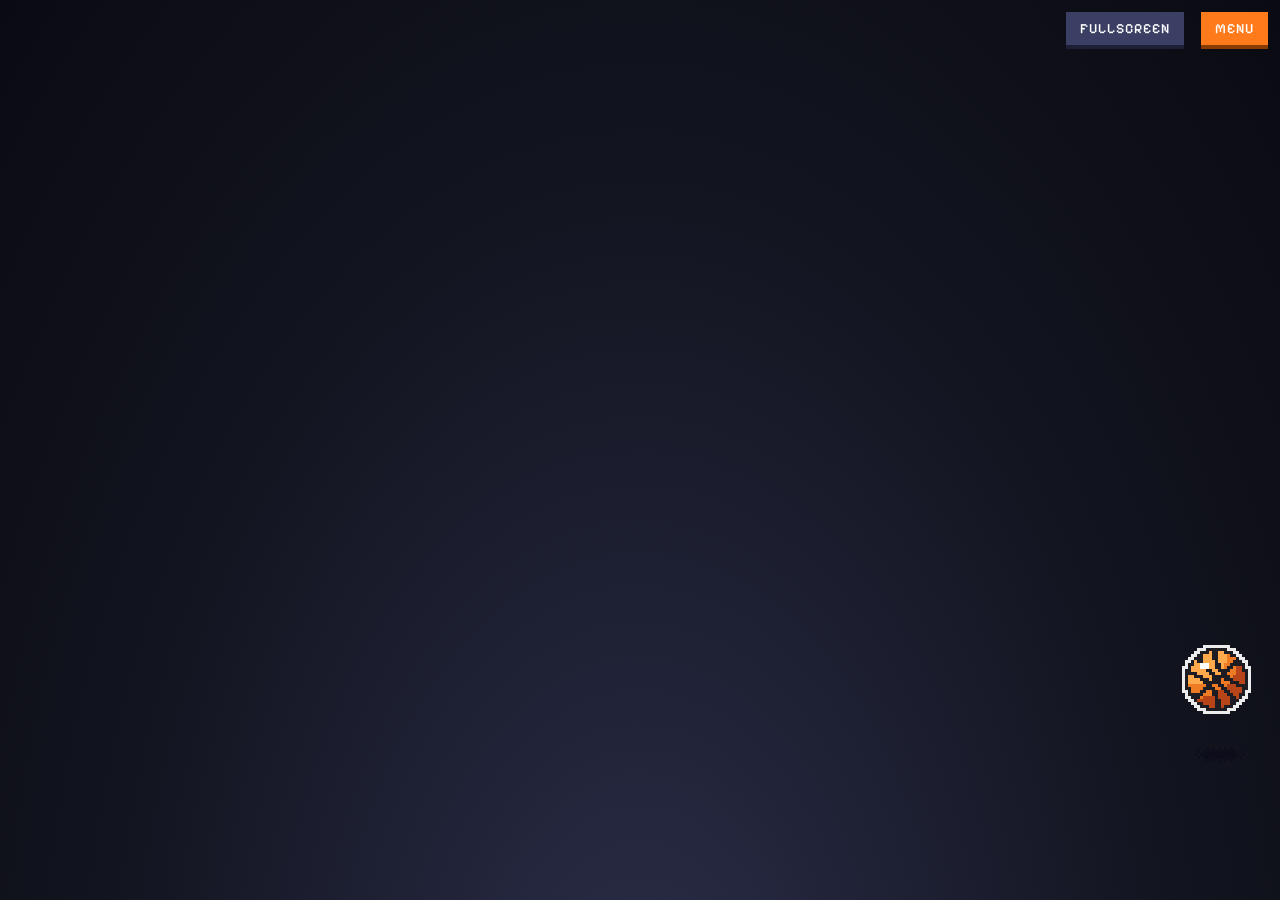
==== commit c672faa5: "Web: the singer by the court, lower drawing cost, night city" ====
--- a/play/index.html
+++ b/play/index.html
@@ -6,7 +6,7 @@
     <meta charset="UTF-8" />
     <meta name="viewport" content="width=device-width, initial-scale=1.0, maximum-scale=1, user-scalable=no, viewport-fit=cover" />
     <title>Hooperly</title>
-    <script type="module" crossorigin src="./assets/index-B_H0VDKn.js"></script>
+    <script type="module" crossorigin src="./assets/index-DVyTsqj2.js"></script>
     <link rel="stylesheet" crossorigin href="./assets/index-CjJYZBj8.css">
   </head>
   <body>
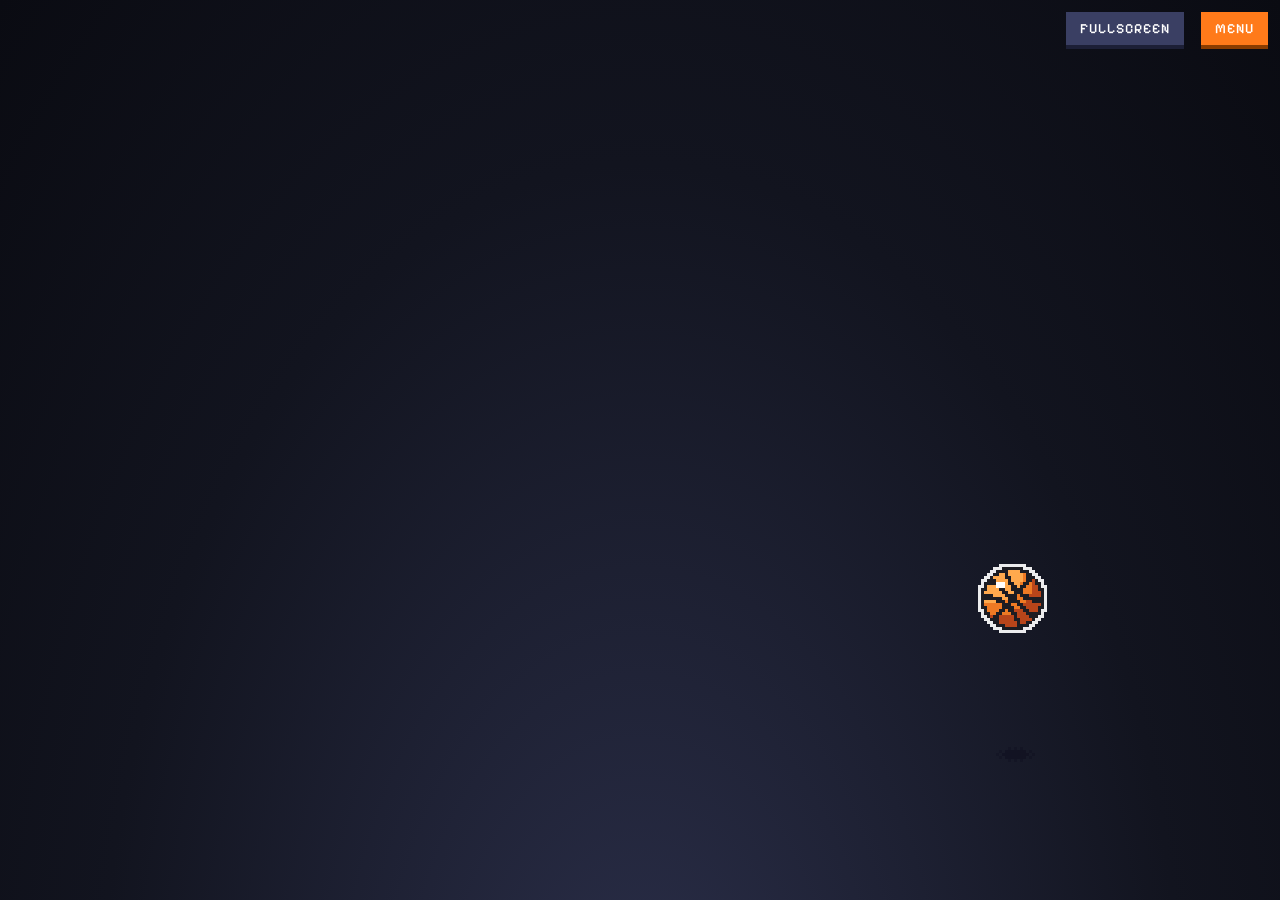
==== commit dee5bbdb: "Web: the score in the menu is the one on the board" ====
--- a/play/index.html
+++ b/play/index.html
@@ -6,7 +6,7 @@
     <meta charset="UTF-8" />
     <meta name="viewport" content="width=device-width, initial-scale=1.0, maximum-scale=1, user-scalable=no, viewport-fit=cover" />
     <title>Hooperly</title>
-    <script type="module" crossorigin src="./assets/index-DVyTsqj2.js"></script>
+    <script type="module" crossorigin src="./assets/index-yZ327VWS.js"></script>
     <link rel="stylesheet" crossorigin href="./assets/index-CjJYZBj8.css">
   </head>
   <body>
